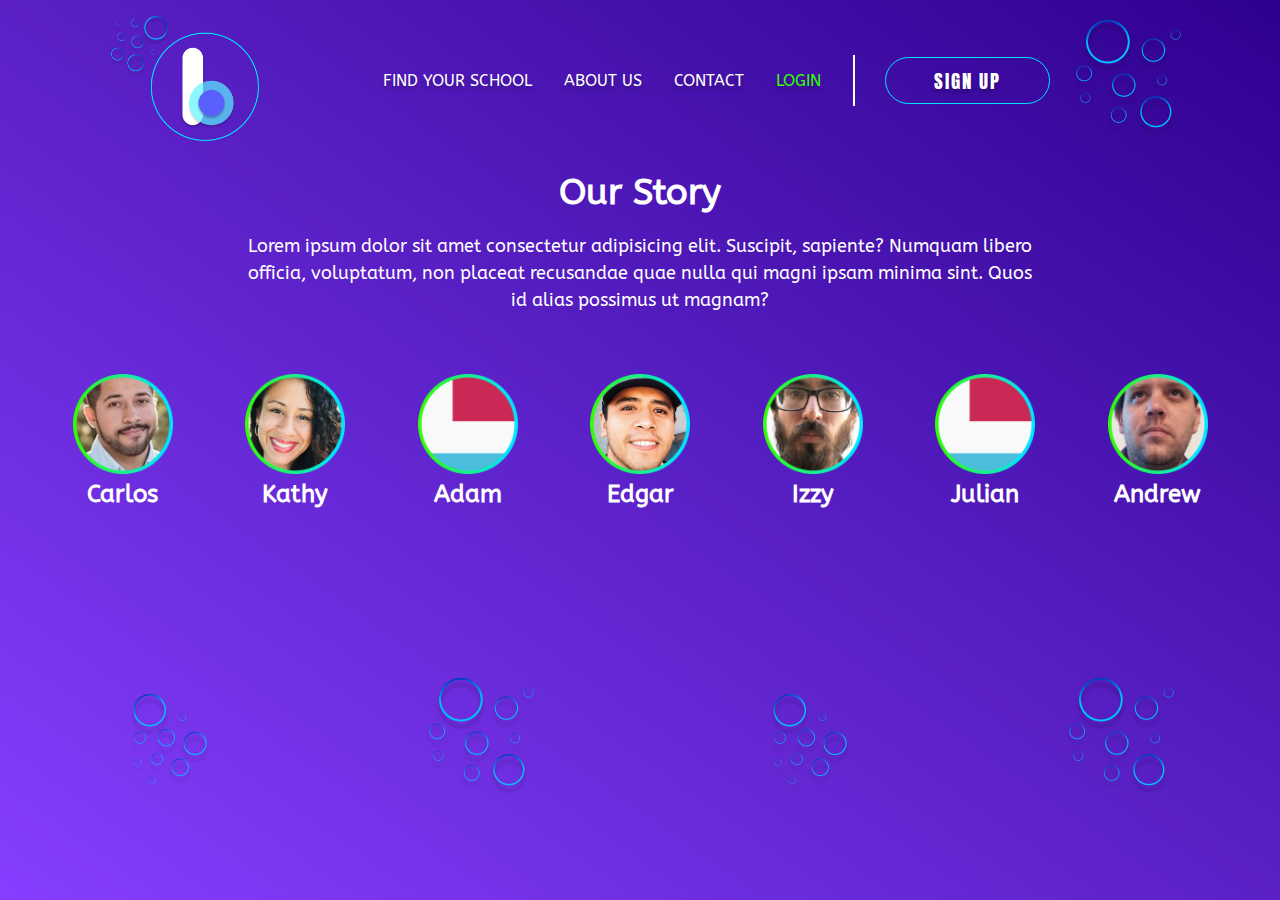
==== about.html @ 211ea419 "made about and contact into their own separate pages. added overflow hidden to body to get rid of sc" ====
<!DOCTYPE html>
<html lang="en">
  <head>
    <meta charset="UTF-8" />
    <meta name="viewport" content="width=device-width, initial-scale=1.0" />
    <meta http-equiv="X-UA-Compatible" content="ie=edge" />
    <link
      rel="stylesheet"
      href="https://use.fontawesome.com/releases/v5.8.1/css/all.css"
      integrity="sha384-50oBUHEmvpQ+1lW4y57PTFmhCaXp0ML5d60M1M7uH2+nqUivzIebhndOJK28anvf"
      crossorigin="anonymous"
    />
    <link
      href="https://fonts.googleapis.com/css?family=ABeeZee|Anton|Baloo+Da"
      rel="stylesheet"
    />
    <link href="css/index.css" rel="stylesheet" />
    <title>Bubl | About</title>
  </head>

  <body>
    <!-- main navigation -->
    <nav class="main_nav">
      <div class="brand_only">
        <a href="index.html" class="brand"
          ><img
            id="nav_brand"
            src="assets/PNG/INDIVIDUAL/brand.png"
            alt="bubl brand"
        /></a>
      </div>
      <!-- nav links -->
      <ul class="main_nav_ul">
        <li><a href="#">Find Your School</a></li>
        <li><a href="about.html">About Us</a></li>
        <li><a href="contact.html">Contact</a></li>
        <li><a id="login_link" href="#login">Login</a></li>
        <li><a class="a_sign_up_btn" href="#">Sign Up</a></li>
        <div class="top_right_bubbles">
          <img
            id="topRightBubbles"
            src="assets/PNG/INDIVIDUAL/top_right_bubbles.png"
            alt="bubbles"
          />
        </div>
      </ul>
    </nav>

    <!-- 
      aboutAll section contains everything, except nav and footer
    -->
    <section id="aboutAll">
      <div class="centered">
        <h1 class="innerH1s">Our Story</h1>
        <p class="mainPara">
          Lorem ipsum dolor sit amet consectetur adipisicing elit. Suscipit,
          sapiente? Numquam libero officia, voluptatum, non placeat recusandae
          quae nulla qui magni ipsam minima sint. Quos id alias possimus ut
          magnam?
        </p>
      </div>

      <div class="images">
        <div class="col col-1">
          <img
            class="profilePics"
            src="assets/PNG/TEAM/Group 36Carlos.png"
            alt=""
          />
          <h4>Carlos</h4>
        </div>
        <div class="col col-2">
          <img
            class="profilePics"
            src="assets/PNG/TEAM/Group 30kathy.png"
            alt=""
          />
          <h4>Kathy</h4>
        </div>
        <div class="col col-3">
          <img
            class="profilePics"
            src="assets/PNG/TEAM/Group 34adam.png"
            alt=""
          />
          <h4>Adam</h4>
        </div>
        <div class="col col-4">
          <img
            class="profilePics"
            src="assets/PNG/TEAM/Group 29edgar.png"
            alt=""
          />
          <h4>Edgar</h4>
        </div>
        <div class="col col-5">
          <img
            class="profilePics"
            src="assets/PNG/TEAM/Group 37Izzy.png"
            alt=""
          />
          <h4>Izzy</h4>
        </div>
        <div class="col col-6">
          <img
            class="profilePics"
            src="assets/PNG/TEAM/Group 35julian.png"
            alt=""
          />
          <h4>Julian</h4>
        </div>
        <div class="col col-7">
          <img
            class="profilePics"
            src="assets/PNG/TEAM/Group 33andrew.png"
            alt=""
          />
          <h4>Andrew</h4>
        </div>
      </div>
    </section>

    <!-- Bubbles Divs -->
    <div class="bubbleContainer">
      <div class="bubbleBoxes">
        <img
          class="indvBubls"
          src="assets/PNG/INDIVIDUAL/indv_smaller.png"
          alt=""
        />
      </div>
      <div class="bubbleBoxes">
        <img
          class="indvBubls"
          src="assets/PNG/INDIVIDUAL/top_right_bubbles.png"
          alt=""
        />
      </div>
      <div class="bubbleBoxes">
        <img
          class="indvBubls"
          src="assets/PNG/INDIVIDUAL/indv_smaller.png"
          alt=""
        />
      </div>
      <div class="bubbleBoxes">
        <img
          class="indvBubls"
          src="assets/PNG/INDIVIDUAL/top_right_bubbles.png"
          alt=""
        />
      </div>
    </div>
  </body>
</html>
---- css/index.css ----
* {
  box-sizing: border-box;
  margin: 0px;
  padding: 0px;
}
html,
body {
  color: #fff;
  background: linear-gradient(to left bottom, #2e008f, #4410aa, #5a20c6, #702fe2, #873eff);
  background-attachment: fixed;
  font-family: 'ABeeZee', sans-serif;
  scroll-behavior: smooth;
  overflow: hidden;
}
li {
  list-style: none;
}
#cta {
  display: flex;
  justify-content: space-around;
  align-items: center;
}
#cta .col {
  text-align: center;
}
#cta .message {
  padding-left: 100px;
}
#cta .baloo_da {
  font-family: 'Baloo Da', cursive;
  font-size: 2.25rem;
  display: block;
}
#cta #findImg {
  position: absolute;
  z-index: 1;
  left: 32%;
  top: 150px;
  transform: rotate(-35deg);
  animation: bobbleRight 6s infinite;
}
#cta #haveImg {
  position: absolute;
  z-index: 2;
  left: 7%;
  top: 220px;
  transform: rotate(-25deg);
  animation: bobbleLeft 6s infinite;
}
@keyframes bobbleLeft {
  0% {
    transform: translateY(-10px);
  }
  50% {
    transform: translateX(20px);
  }
  100% {
    transform: translateY(-10px);
  }
}
#cta #growImg {
  position: absolute;
  z-index: 3;
  left: 35%;
  top: 290px;
  transform: rotate(-5deg);
  animation: bobbleRight 8s infinite;
}
#cta #bublBrandImage {
  padding: 10px 0 30px 0;
  display: block;
  width: 100%;
}
#cta .ctaSignUpBtn {
  display: block;
  padding: 0.5rem 3rem;
  text-transform: uppercase;
  text-decoration: none;
  color: #fff;
  text-shadow: 0px 4px 4px rgba(0, 0, 0, 0.25);
  border: 1px solid #00e6ff;
  border-radius: 50px;
  font-family: 'Anton', sans-serif;
  letter-spacing: 2px;
  font-size: 1.2rem;
}
#cta .ctaSignUpBtn:hover {
  color: #fff;
  background: linear-gradient(270deg, #00e6ff 20%, #00a3ff 100%);
  box-shadow: 0px 4px 4px rgba(0, 0, 0, 0.25);
  border: none;
  margin: 1px;
  text-shadow: none;
}
#cta .loginBtn {
  text-shadow: 0px 4px 4px rgba(0, 0, 0, 0.25);
  border: 1px solid #33ff00;
}
#cta .loginBtn:hover {
  background: linear-gradient(270deg, #00e6ff 20%, #33ff00 100%);
}
#cta .kids {
  max-width: 475px;
  margin-right: 90px;
}
.navGuide {
  display: flex;
  justify-content: center;
  padding-top: 50px;
}
.navGuide .fas {
  color: #33ff00;
}
.navGuide .fas:hover {
  color: #00e6ff;
  transform: scale3d(1.3, 1.3, 1.3);
}
.bubbleContainer {
  display: flex;
  flex-wrap: wrap;
  justify-content: space-around;
  animation: bobbleOther 6s infinite;
}
@keyframes bobbleOther {
  0% {
    transform: translateX(20px);
  }
  50% {
    transform: translateY(20px);
  }
  100% {
    transform: translateX(20px);
  }
}
#aboutAll {
  height: 500px;
}
#aboutAll .centered {
  text-align: center;
  margin: 0 auto;
  width: 800px;
}
#aboutAll .centered .innerH1s {
  font-size: 36px;
  margin-bottom: 20px;
}
#aboutAll .centered .mainPara {
  font-size: 18px;
  line-height: 1.5;
}
#aboutAll .images {
  margin: 60px 0px 60px 0px;
  display: flex;
  justify-content: space-evenly;
}
#aboutAll .images .profilePics {
  width: 100px;
}
#aboutAll .images .col-1,
#aboutAll .images .col-2,
#aboutAll .images .col-3,
#aboutAll .images .col-4,
#aboutAll .images .col-5,
#aboutAll .images .col-6,
#aboutAll .images .col-7 {
  text-align: center;
  font-size: 24px;
}
#contactAll {
  height: 500px;
}
#contactAll .centered {
  text-align: center;
  margin: 0 auto;
  width: 800px;
  padding-top: 60px;
}
#contactAll .centered .innerH1s {
  font-size: 36px;
  margin-bottom: 20px;
}
#contactAll .centered .mainPara {
  font-size: 18px;
  line-height: 1.5;
}
.main_nav {
  margin-bottom: 10px;
  display: flex;
  justify-content: space-evenly;
  align-items: center;
}
.main_nav #nav_brand {
  width: 150px;
}
.main_nav #nav_brand:hover {
  transform: scale3d(1.3, 1.3, 1.3) rotate(-15deg);
}
.main_nav a {
  text-transform: uppercase;
  text-decoration: none;
  color: #fff;
  display: block;
  padding: 1em;
  text-shadow: 0px 4px 4px rgba(0, 0, 0, 0.25);
}
.main_nav a:hover {
  color: #33ff00;
  text-shadow: 0px 4px 4px rgba(0, 0, 0, 0.25);
}
.main_nav ul {
  display: -webkit-box;
  display: -moz-box;
  display: -ms-flexbox;
  display: -webkit-flex;
  display: flex;
  flex-flow: row wrap;
  align-items: center;
}
.main_nav ul .top_right_bubbles {
  padding-left: 20px;
}
.main_nav ul #topRightBubbles {
  animation: bobbleRight 6s infinite;
}
@keyframes bobbleRight {
  0% {
    transform: translateX(10px);
  }
  50% {
    transform: translateY(40px);
  }
  100% {
    transform: translateX(10px);
  }
}
.main_nav #login_link {
  color: #33ff00;
  padding-right: 2rem;
  margin-right: 30px;
  border-right: 2px solid #fff;
}
.main_nav #login_link:hover {
  color: #00e6ff;
}
.main_nav .a_sign_up_btn {
  display: block;
  padding: 0.5rem 3rem;
  text-transform: uppercase;
  text-decoration: none;
  color: #fff;
  text-shadow: 0px 4px 4px rgba(0, 0, 0, 0.25);
  border: 1px solid #00e6ff;
  border-radius: 50px;
  font-family: 'Anton', sans-serif;
  letter-spacing: 2px;
  font-size: 1.2rem;
}
.main_nav .a_sign_up_btn:hover {
  color: #fff;
  background: linear-gradient(270deg, #00e6ff 14.17%, #00a3ff 100%);
  box-shadow: 0px 4px 4px rgba(0, 0, 0, 0.25);
  text-shadow: none;
  border: none;
  margin: 1px;
}
#footer {
  padding: 2rem;
}
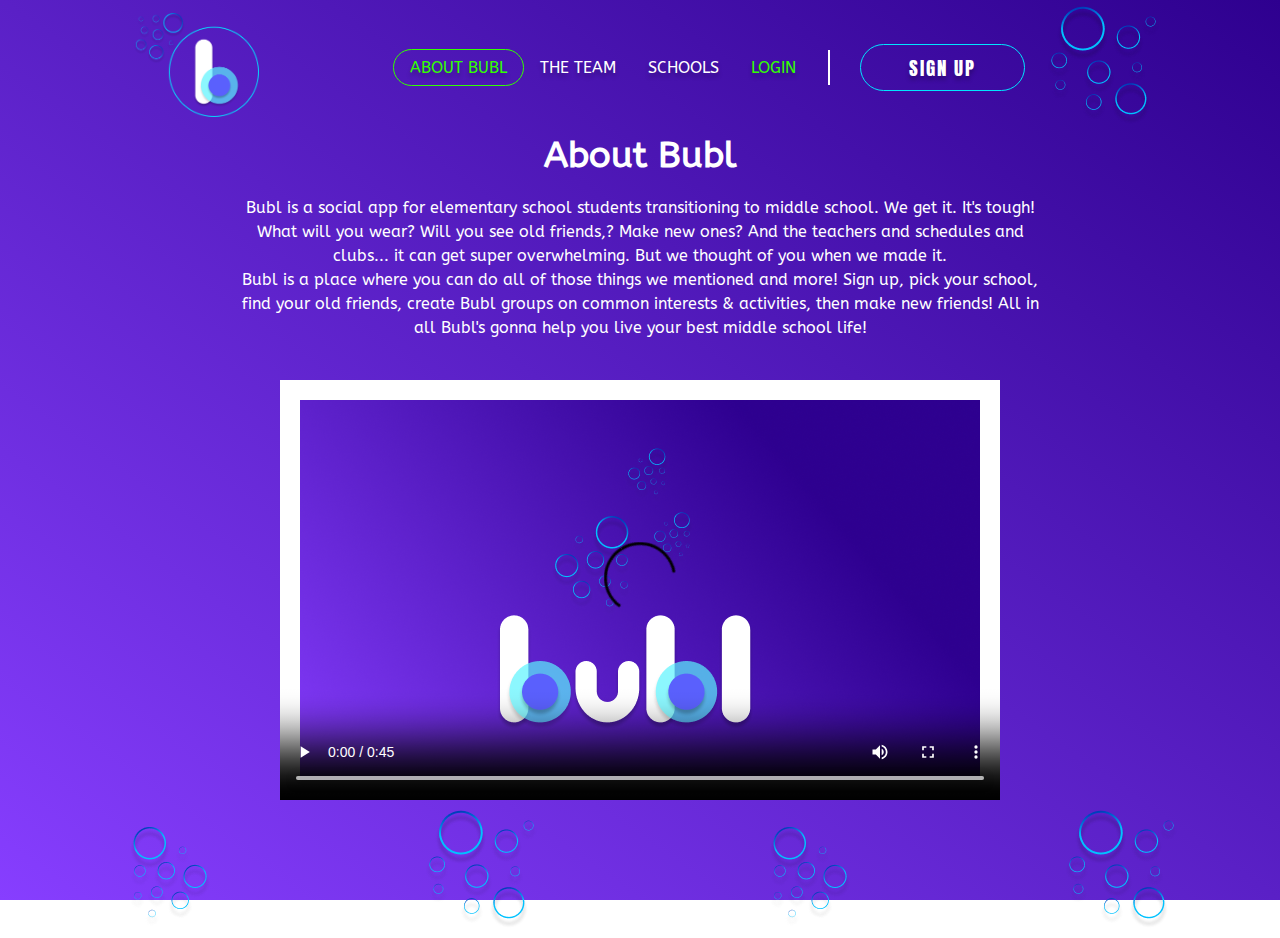
==== commit a9773185: "finished js for dropdown feature on contact-team page" ====
--- a/about.html
+++ b/about.html
@@ -15,10 +15,11 @@
       rel="stylesheet"
     />
     <link href="css/index.css" rel="stylesheet" />
+    <script src="./components/Dropdown/Dropdown.js" async></script>
     <title>Bubl | About</title>
   </head>
 
-  <body>
+  <body id="aboutBody">
     <!-- main navigation -->
     <nav class="main_nav">
       <div class="brand_only">
@@ -31,10 +32,10 @@
       </div>
       <!-- nav links -->
       <ul class="main_nav_ul">
-        <li><a href="#">Find Your School</a></li>
-        <li><a href="about.html">About Us</a></li>
-        <li><a href="contact.html">Contact</a></li>
-        <li><a id="login_link" href="#login">Login</a></li>
+        <li><a href="about.html" class="activeLink">About Bubl</a></li>
+        <li><a href="contact.html">The Team</a></li>
+        <li><a href="#">Schools</a></li>
+        <li><a id="login_link" href="index.html">Login</a></li>
         <li><a class="a_sign_up_btn" href="#">Sign Up</a></li>
         <div class="top_right_bubbles">
           <img
@@ -46,77 +47,33 @@
       </ul>
     </nav>
 
-    <!-- 
-      aboutAll section contains everything, except nav and footer
-    -->
+    <!-- about page -->
     <section id="aboutAll">
       <div class="centered">
-        <h1 class="innerH1s">Our Story</h1>
+        <h1 class="innerH1s">About Bubl</h1>
         <p class="mainPara">
-          Lorem ipsum dolor sit amet consectetur adipisicing elit. Suscipit,
-          sapiente? Numquam libero officia, voluptatum, non placeat recusandae
-          quae nulla qui magni ipsam minima sint. Quos id alias possimus ut
-          magnam?
+          Bubl is a social app for elementary school students transitioning to
+          middle school. We get it. It's tough! What will you wear? Will you see
+          old friends,? Make new ones? And the teachers and schedules and
+          clubs... it can get super overwhelming. But we thought of you when we
+          made it. <br />
+          Bubl is a place where you can do all of those things we mentioned and
+          more! Sign up, pick your school, find your old friends, create Bubl
+          groups on common interests & activities, then make new friends! All in
+          all Bubl's gonna help you live your best middle school life!
         </p>
-      </div>
-
-      <div class="images">
-        <div class="col col-1">
-          <img
-            class="profilePics"
-            src="assets/PNG/TEAM/Group 36Carlos.png"
-            alt=""
-          />
-          <h4>Carlos</h4>
-        </div>
-        <div class="col col-2">
-          <img
-            class="profilePics"
-            src="assets/PNG/TEAM/Group 30kathy.png"
-            alt=""
-          />
-          <h4>Kathy</h4>
-        </div>
-        <div class="col col-3">
-          <img
-            class="profilePics"
-            src="assets/PNG/TEAM/Group 34adam.png"
-            alt=""
-          />
-          <h4>Adam</h4>
-        </div>
-        <div class="col col-4">
-          <img
-            class="profilePics"
-            src="assets/PNG/TEAM/Group 29edgar.png"
-            alt=""
-          />
-          <h4>Edgar</h4>
-        </div>
-        <div class="col col-5">
-          <img
-            class="profilePics"
-            src="assets/PNG/TEAM/Group 37Izzy.png"
-            alt=""
-          />
-          <h4>Izzy</h4>
-        </div>
-        <div class="col col-6">
-          <img
-            class="profilePics"
-            src="assets/PNG/TEAM/Group 35julian.png"
-            alt=""
-          />
-          <h4>Julian</h4>
-        </div>
-        <div class="col col-7">
-          <img
-            class="profilePics"
-            src="assets/PNG/TEAM/Group 33andrew.png"
-            alt=""
-          />
-          <h4>Andrew</h4>
-        </div>
+        <video
+          class="siteVideos"
+          src="assets/VIDEOS/720p.mp4"
+          poster="assets/PNG/INDIVIDUAL/Group 39poster.png"
+          width="720"
+          height="420"
+          preload
+          controls
+          loop
+        >
+          <p>Get in the know. Bubl is HERE!</p>
+        </video>
       </div>
     </section>
 
--- a/css/index.css
+++ b/css/index.css
@@ -2,6 +2,7 @@
   box-sizing: border-box;
   margin: 0px;
   padding: 0px;
+  scroll-behavior: smooth;
 }
 html,
 body {
@@ -9,7 +10,9 @@
   background: linear-gradient(to left bottom, #2e008f, #4410aa, #5a20c6, #702fe2, #873eff);
   background-attachment: fixed;
   font-family: 'ABeeZee', sans-serif;
-  scroll-behavior: smooth;
+}
+html #indexBody,
+body #indexBody {
   overflow: hidden;
 }
 li {
@@ -132,9 +135,6 @@
     transform: translateX(20px);
   }
 }
-#aboutAll {
-  height: 500px;
-}
 #aboutAll .centered {
   text-align: center;
   margin: 0 auto;
@@ -145,52 +145,38 @@
   margin-bottom: 20px;
 }
 #aboutAll .centered .mainPara {
-  font-size: 18px;
+  font-size: 16px;
   line-height: 1.5;
 }
-#aboutAll .images {
-  margin: 60px 0px 60px 0px;
-  display: flex;
-  justify-content: space-evenly;
-}
-#aboutAll .images .profilePics {
-  width: 100px;
-}
-#aboutAll .images .col-1,
-#aboutAll .images .col-2,
-#aboutAll .images .col-3,
-#aboutAll .images .col-4,
-#aboutAll .images .col-5,
-#aboutAll .images .col-6,
-#aboutAll .images .col-7 {
-  text-align: center;
-  font-size: 24px;
-}
-#contactAll {
-  height: 500px;
+#aboutAll .centered .siteVideos {
+  margin-top: 40px;
+}
+#aboutAll .centered .siteVideos:focus {
+  outline: none;
+  outline-color: transparent !important;
+  outline-style: hidden;
+  outline-width: 0px;
 }
 #contactAll .centered {
   text-align: center;
   margin: 0 auto;
   width: 800px;
-  padding-top: 60px;
 }
 #contactAll .centered .innerH1s {
   font-size: 36px;
   margin-bottom: 20px;
 }
 #contactAll .centered .mainPara {
-  font-size: 18px;
-  line-height: 1.5;
+  font-size: 16px;
+  line-height: 1.75;
 }
 .main_nav {
-  margin-bottom: 10px;
   display: flex;
   justify-content: space-evenly;
   align-items: center;
 }
 .main_nav #nav_brand {
-  width: 150px;
+  width: 125px;
 }
 .main_nav #nav_brand:hover {
   transform: scale3d(1.3, 1.3, 1.3) rotate(-15deg);
@@ -200,7 +186,7 @@
   text-decoration: none;
   color: #fff;
   display: block;
-  padding: 1em;
+  padding: 0.5em 1em;
   text-shadow: 0px 4px 4px rgba(0, 0, 0, 0.25);
 }
 .main_nav a:hover {
@@ -233,6 +219,11 @@
     transform: translateX(10px);
   }
 }
+.main_nav .activeLink {
+  border: 1px solid #33ff00;
+  border-radius: 50px;
+  color: #33ff00;
+}
 .main_nav #login_link {
   color: #33ff00;
   padding-right: 2rem;
@@ -266,3 +257,110 @@
 #footer {
   padding: 2rem;
 }
+#aboutBody,
+#contactBody {
+  overflow-x: hidden;
+  /* used with / related to javascipt down below */
+}
+#aboutBody nav,
+#contactBody nav {
+  position: relative;
+  perspective: 800px;
+}
+#aboutBody .awesomeness > li > a,
+#contactBody .awesomeness > li > a {
+  color: yellow;
+  text-decoration: none;
+  font-size: 20px;
+  background: rgba(0, 0, 0, 0.2);
+  padding: 10px 20px;
+  display: inline-block;
+  margin: 20px;
+  border-radius: 5px;
+}
+#aboutBody nav ul,
+#contactBody nav ul {
+  list-style: none;
+  margin: 0;
+  padding: 0;
+  display: flex;
+  justify-content: center;
+}
+#aboutBody .awesomeness > li,
+#contactBody .awesomeness > li {
+  position: relative;
+  display: flex;
+  justify-content: center;
+  padding-left: 40px;
+}
+#aboutBody .awesomeness > li figure .profilePicture,
+#contactBody .awesomeness > li figure .profilePicture {
+  width: 130px;
+}
+#aboutBody .awesomeness > li .figCaption,
+#contactBody .awesomeness > li .figCaption {
+  text-align: center;
+  padding-top: 20px;
+  font-size: 18px;
+  color: #33ff00;
+}
+#aboutBody .dropdown,
+#contactBody .dropdown {
+  opacity: 0;
+  position: absolute;
+  overflow: hidden;
+  padding: 20px;
+  top: 100px;
+  border-radius: 2px;
+  transition: all 0.5s;
+  transform: translateY(100px);
+  will-change: opacity;
+  display: none;
+  z-index: 100;
+}
+#aboutBody .trigger-enter .dropdown,
+#contactBody .trigger-enter .dropdown {
+  display: block;
+}
+#aboutBody .trigger-enter-active .dropdown,
+#contactBody .trigger-enter-active .dropdown {
+  opacity: 1;
+}
+#aboutBody .dropdownBg,
+#contactBody .dropdownBg {
+  width: 100px;
+  height: 100px;
+  position: absolute;
+  background: #fff;
+  border-radius: 4px;
+  box-shadow: 0 50px 100px rgba(50, 50, 93, 0.1), 0 15px 35px rgba(50, 50, 93, 0.15), 0 5px 15px rgba(0, 0, 0, 0.1);
+  transition: all 0.3s, opacity 0.1s, transform 0.2s;
+  transform-origin: 50% 0;
+  display: flex;
+  justify-content: center;
+  opacity: 0;
+}
+#aboutBody .dropdownBg.open,
+#contactBody .dropdownBg.open {
+  opacity: 1;
+}
+#aboutBody .arrow,
+#contactBody .arrow {
+  position: absolute;
+  width: 20px;
+  height: 20px;
+  display: block;
+  background: white;
+  transform: translateY(-50%) rotate(45deg);
+}
+#aboutBody .bio,
+#contactBody .bio {
+  min-width: 200px;
+  display: flex;
+  flex-flow: wrap;
+  justify-content: center;
+  align-items: center;
+  line-height: 1.7;
+  color: #2e008f;
+  text-align: center;
+}
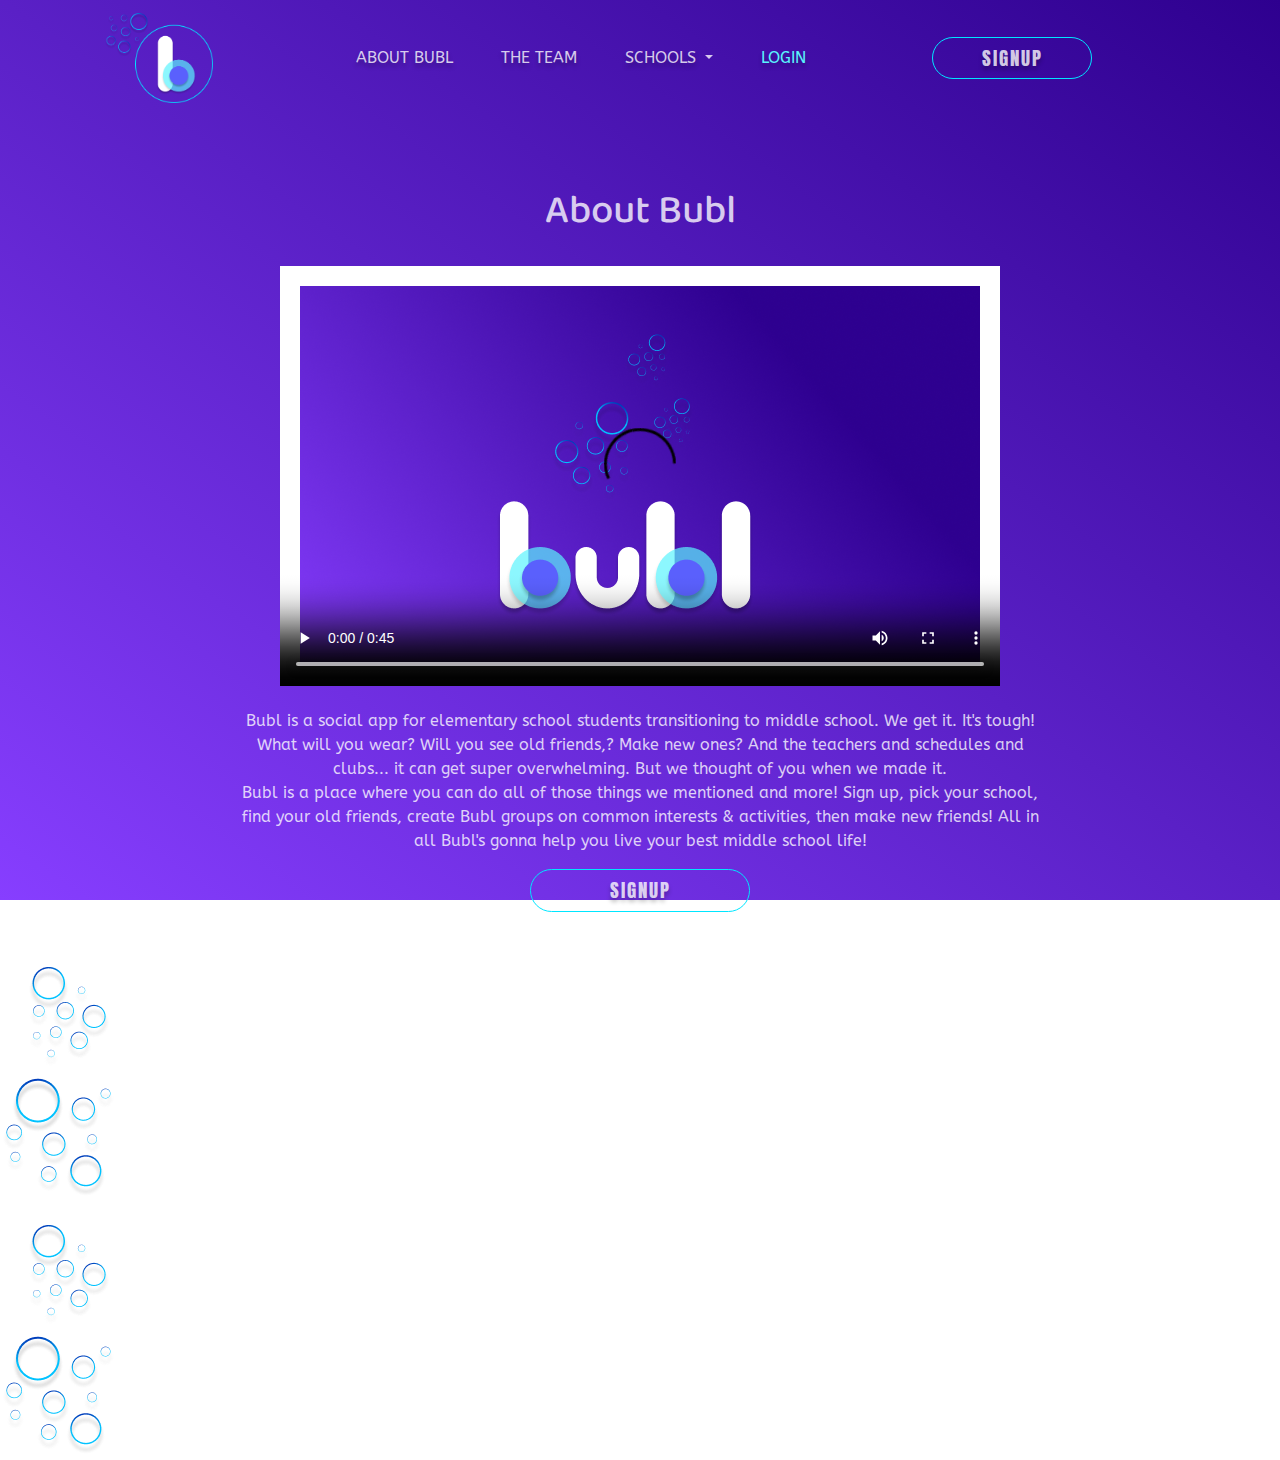
==== commit 2ec879e0: "more css for responsiveness" ====
--- a/about.html
+++ b/about.html
@@ -5,52 +5,100 @@
     <meta name="viewport" content="width=device-width, initial-scale=1.0" />
     <meta http-equiv="X-UA-Compatible" content="ie=edge" />
     <link
+      href="https://fonts.googleapis.com/css?family=ABeeZee|Anton|Baloo+Da"
+      rel="stylesheet"
+    />
+    <link
       rel="stylesheet"
       href="https://use.fontawesome.com/releases/v5.8.1/css/all.css"
       integrity="sha384-50oBUHEmvpQ+1lW4y57PTFmhCaXp0ML5d60M1M7uH2+nqUivzIebhndOJK28anvf"
       crossorigin="anonymous"
     />
     <link
-      href="https://fonts.googleapis.com/css?family=ABeeZee|Anton|Baloo+Da"
       rel="stylesheet"
+      href="https://stackpath.bootstrapcdn.com/bootstrap/4.3.1/css/bootstrap.min.css"
+      integrity="sha384-ggOyR0iXCbMQv3Xipma34MD+dH/1fQ784/j6cY/iJTQUOhcWr7x9JvoRxT2MZw1T"
+      crossorigin="anonymous"
     />
     <link href="css/index.css" rel="stylesheet" />
-    <script src="./components/Dropdown/Dropdown.js" async></script>
     <title>Bubl | About</title>
   </head>
 
   <body id="aboutBody">
-    <!-- main navigation -->
-    <nav class="main_nav">
-      <div class="brand_only">
-        <a href="index.html" class="brand"
+    <nav class="navbar navbar-expand-lg navbar-dark bg-transparent">
+      <div class="container">
+        <a class="navbar-brand" href="index.html"
           ><img
-            id="nav_brand"
             src="assets/PNG/INDIVIDUAL/brand.png"
-            alt="bubl brand"
+            height="90"
+            alt="brand image"
         /></a>
+        <button
+          class="navbar-toggler"
+          type="button"
+          data-toggle="collapse"
+          data-target="#navbarSupportedContent1"
+          aria-controls="navbarSupportedContent1"
+          aria-expanded="false"
+          aria-label="Toggle navigation"
+        >
+          <span class="navbar-toggler-icon"></span>
+        </button>
+
+        <div class="collapse navbar-collapse" id="navbarSupportedContent1">
+          <ul class="navbar-nav ml-auto">
+            <!-- <li class="nav-item active">
+                  <a class="nav-link" href="#"
+                    >Home <span class="sr-only">(current)</span></a
+                  >
+                </li> -->
+            <li class="nav-item">
+              <a class="nav-link" href="about.html">About Bubl</a>
+            </li>
+            <li class="nav-item">
+              <a class="nav-link" href="contact.html">The Team</a>
+            </li>
+            <li class="nav-item dropdown text-center">
+              <a
+                class="nav-link dropdown-toggle"
+                href="#"
+                id="navbarDropdown"
+                role="button"
+                data-toggle="dropdown"
+                aria-haspopup="true"
+                aria-expanded="false"
+              >
+                Schools
+              </a>
+              <div
+                class="dropdown-menu text-center"
+                aria-labelledby="navbarDropdown"
+              >
+                <a class="dropdown-item" href="#">School 1</a>
+                <a class="dropdown-item" href="#">School 2</a>
+                <a class="dropdown-item" href="#">School 3</a>
+              </div>
+            </li>
+            <li class="nav-item">
+              <a class="nav-link login-link" href="#">Login</a>
+            </li>
+          </ul>
+          <a class="btn" id="signup-Nav" href="#">Signup</a>
+        </div>
       </div>
-      <!-- nav links -->
-      <ul class="main_nav_ul">
-        <li><a href="about.html" class="activeLink">About Bubl</a></li>
-        <li><a href="contact.html">The Team</a></li>
-        <li><a href="#">Schools</a></li>
-        <li><a id="login_link" href="index.html">Login</a></li>
-        <li><a class="a_sign_up_btn" href="#">Sign Up</a></li>
-        <div class="top_right_bubbles">
-          <img
-            id="topRightBubbles"
-            src="assets/PNG/INDIVIDUAL/top_right_bubbles.png"
-            alt="bubbles"
-          />
-        </div>
-      </ul>
     </nav>
-
     <!-- about page -->
-    <section id="aboutAll">
+    <section id="section-about" class="grid">
       <div class="centered">
         <h1 class="innerH1s">About Bubl</h1>
+        <video
+          class="siteVideos"
+          src="assets/VIDEOS/720p.mp4"
+          poster="assets/PNG/INDIVIDUAL/Group 39poster.png"
+          preload
+          controls
+          loop
+        ></video>
         <p class="mainPara">
           Bubl is a social app for elementary school students transitioning to
           middle school. We get it. It's tough! What will you wear? Will you see
@@ -62,18 +110,7 @@
           groups on common interests & activities, then make new friends! All in
           all Bubl's gonna help you live your best middle school life!
         </p>
-        <video
-          class="siteVideos"
-          src="assets/VIDEOS/720p.mp4"
-          poster="assets/PNG/INDIVIDUAL/Group 39poster.png"
-          width="720"
-          height="420"
-          preload
-          controls
-          loop
-        >
-          <p>Get in the know. Bubl is HERE!</p>
-        </video>
+        <a class="btn" id="signup-Nav" href="#">Signup</a>
       </div>
     </section>
 
@@ -108,5 +145,21 @@
         />
       </div>
     </div>
+
+    <script
+      src="https://code.jquery.com/jquery-3.3.1.slim.min.js"
+      integrity="sha384-q8i/X+965DzO0rT7abK41JStQIAqVgRVzpbzo5smXKp4YfRvH+8abtTE1Pi6jizo"
+      crossorigin="anonymous"
+    ></script>
+    <script
+      src="https://cdnjs.cloudflare.com/ajax/libs/popper.js/1.14.7/umd/popper.min.js"
+      integrity="sha384-UO2eT0CpHqdSJQ6hJty5KVphtPhzWj9WO1clHTMGa3JDZwrnQq4sF86dIHNDz0W1"
+      crossorigin="anonymous"
+    ></script>
+    <script
+      src="https://stackpath.bootstrapcdn.com/bootstrap/4.3.1/js/bootstrap.min.js"
+      integrity="sha384-JjSmVgyd0p3pXB1rRibZUAYoIIy6OrQ6VrjIEaFf/nJGzIxFDsf4x0xIM+B07jRM"
+      crossorigin="anonymous"
+    ></script>
   </body>
 </html>
--- a/css/index.css
+++ b/css/index.css
@@ -1,85 +1,107 @@
-* {
-  box-sizing: border-box;
-  margin: 0px;
-  padding: 0px;
-  scroll-behavior: smooth;
-}
-html,
+/* Media Queries */
+/* for main landing page - Styles only in effect when screen is above 600px */
+@media (min-width: 600px) {
+  #main .grid {
+    display: grid;
+    grid-template-columns: 1fr repeat(2, minmax(auto, 25em)) 1fr;
+    justify-items: center;
+    align-items: center;
+  }
+  #section-c .content-wrap {
+    grid-column: 2 / 4;
+  }
+  #main #section-d {
+    padding: 0;
+    background: transparent;
+  }
+  #main #section-d .box {
+    grid-column: span 2;
+    min-width: 220px;
+  }
+  #main #section-d .box .content-title {
+    font-family: 'Baloo Da', cursive;
+  }
+  #main #section-d .box img {
+    display: inline-block;
+    width: 75%;
+    height: auto;
+    margin: 0 auto;
+  }
+}
+/* 
+Media Query for BIG screen main landing page - Styles only in effect when 
+screen is above 600px 
+*/
+@media (min-width: 600px) {
+  #aboutBody {
+    margin: 0 auto;
+    /* Section C */
+  }
+  #aboutBody #section-about {
+    text-align: center;
+    background: transparent;
+    color: #ffffffc7;
+    padding: 2em;
+  }
+  #aboutBody #section-about .centered video {
+    margin-top: 30px;
+    width: 720px;
+    height: auto;
+  }
+  #aboutBody #section-about .centered .mainPara {
+    max-width: 800px;
+    margin: 0 auto;
+  }
+}
+@media (min-width: 600px) {
+  #theTeamBody {
+    margin: 0 auto;
+    /* Section C */
+  }
+  #theTeamBody #section-contact {
+    text-align: center;
+    background: transparent;
+    color: #ffffffc7;
+  }
+  #theTeamBody #section-contact .innerH1s {
+    padding: 20px;
+  }
+  #theTeamBody #section-contact .centered .mainPara {
+    max-width: 800px;
+    margin: 0 auto;
+  }
+}
 body {
-  color: #fff;
+  color: #ffffffc7;
   background: linear-gradient(to left bottom, #2e008f, #4410aa, #5a20c6, #702fe2, #873eff);
   background-attachment: fixed;
   font-family: 'ABeeZee', sans-serif;
-}
-html #indexBody,
-body #indexBody {
-  overflow: hidden;
-}
-li {
+  /* Main */
+}
+body h1,
+body h2,
+body h3,
+body h4,
+body h5,
+body h6 {
+  margin: 0;
+  padding: 1em 0 0 0;
+  font-family: 'Baloo Da', cursive;
+}
+body p {
+  margin: 0;
+  padding: 1em 0;
+}
+body li {
   list-style: none;
 }
-#cta {
-  display: flex;
-  justify-content: space-around;
-  align-items: center;
-}
-#cta .col {
-  text-align: center;
-}
-#cta .message {
-  padding-left: 100px;
-}
-#cta .baloo_da {
-  font-family: 'Baloo Da', cursive;
-  font-size: 2.25rem;
-  display: block;
-}
-#cta #findImg {
-  position: absolute;
-  z-index: 1;
-  left: 32%;
-  top: 150px;
-  transform: rotate(-35deg);
-  animation: bobbleRight 6s infinite;
-}
-#cta #haveImg {
-  position: absolute;
-  z-index: 2;
-  left: 7%;
-  top: 220px;
-  transform: rotate(-25deg);
-  animation: bobbleLeft 6s infinite;
-}
-@keyframes bobbleLeft {
-  0% {
-    transform: translateY(-10px);
-  }
-  50% {
-    transform: translateX(20px);
-  }
-  100% {
-    transform: translateY(-10px);
-  }
-}
-#cta #growImg {
-  position: absolute;
-  z-index: 3;
-  left: 35%;
-  top: 290px;
-  transform: rotate(-5deg);
-  animation: bobbleRight 8s infinite;
-}
-#cta #bublBrandImage {
-  padding: 10px 0 30px 0;
-  display: block;
-  width: 100%;
-}
-#cta .ctaSignUpBtn {
-  display: block;
-  padding: 0.5rem 3rem;
+body a.btn {
+  display: block;
+  max-width: 220px;
+  margin: 10px auto;
   text-transform: uppercase;
   text-decoration: none;
-  color: #fff;
+  color: #ffffffc7;
   text-shadow: 0px 4px 4px rgba(0, 0, 0, 0.25);
   border: 1px solid #00e6ff;
   border-radius: 50px;
@@ -87,188 +109,87 @@
   letter-spacing: 2px;
   font-size: 1.2rem;
 }
-#cta .ctaSignUpBtn:hover {
-  color: #fff;
+body a.btn:hover {
+  color: #ffffffc7;
   background: linear-gradient(270deg, #00e6ff 20%, #00a3ff 100%);
   box-shadow: 0px 4px 4px rgba(0, 0, 0, 0.25);
   border: none;
-  margin: 1px;
+  margin: 11px auto;
   text-shadow: none;
 }
-#cta .loginBtn {
-  text-shadow: 0px 4px 4px rgba(0, 0, 0, 0.25);
-  border: 1px solid #33ff00;
-}
-#cta .loginBtn:hover {
-  background: linear-gradient(270deg, #00e6ff 20%, #33ff00 100%);
-}
-#cta .kids {
-  max-width: 475px;
-  margin-right: 90px;
-}
-.navGuide {
-  display: flex;
-  justify-content: center;
-  padding-top: 50px;
-}
-.navGuide .fas {
-  color: #33ff00;
-}
-.navGuide .fas:hover {
-  color: #00e6ff;
-  transform: scale3d(1.3, 1.3, 1.3);
-}
-.bubbleContainer {
-  display: flex;
-  flex-wrap: wrap;
-  justify-content: space-around;
-  animation: bobbleOther 6s infinite;
-}
-@keyframes bobbleOther {
-  0% {
-    transform: translateX(20px);
-  }
-  50% {
-    transform: translateY(20px);
-  }
-  100% {
-    transform: translateX(20px);
-  }
-}
-#aboutAll .centered {
-  text-align: center;
-  margin: 0 auto;
-  width: 800px;
-}
-#aboutAll .centered .innerH1s {
-  font-size: 36px;
-  margin-bottom: 20px;
-}
-#aboutAll .centered .mainPara {
-  font-size: 16px;
-  line-height: 1.5;
-}
-#aboutAll .centered .siteVideos {
-  margin-top: 40px;
-}
-#aboutAll .centered .siteVideos:focus {
-  outline: none;
-  outline-color: transparent !important;
-  outline-style: hidden;
-  outline-width: 0px;
-}
-#contactAll .centered {
-  text-align: center;
-  margin: 0 auto;
-  width: 800px;
-}
-#contactAll .centered .innerH1s {
-  font-size: 36px;
-  margin-bottom: 20px;
-}
-#contactAll .centered .mainPara {
-  font-size: 16px;
-  line-height: 1.75;
-}
-.main_nav {
-  display: flex;
-  justify-content: space-evenly;
-  align-items: center;
-}
-.main_nav #nav_brand {
-  width: 125px;
-}
-.main_nav #nav_brand:hover {
-  transform: scale3d(1.3, 1.3, 1.3) rotate(-15deg);
-}
-.main_nav a {
+body #main {
+  /* Section C */
+  /* Section D */
+}
+body #main #section-c {
+  background: transparent;
+  color: #ffffffc7;
+  padding: 2em;
+}
+body #main #section-d {
+  margin-top: 20px;
+  padding: 0px 0px 0px 0px;
+  background: transparent;
+  color: #ffffffc7;
+}
+body #main #section-d .box img {
+  display: inline-block;
+  width: 80%;
+  height: auto;
+}
+/* OLD OLD OLD OLD OLD OLD OLD OLD OLD OLD */
+/* ------------------------------------------------------------ */
+nav a {
   text-transform: uppercase;
   text-decoration: none;
-  color: #fff;
-  display: block;
-  padding: 0.5em 1em;
+  color: #ffffffc7 !important;
+  display: block;
+  margin: 0 1em;
   text-shadow: 0px 4px 4px rgba(0, 0, 0, 0.25);
 }
-.main_nav a:hover {
-  color: #33ff00;
-  text-shadow: 0px 4px 4px rgba(0, 0, 0, 0.25);
-}
-.main_nav ul {
-  display: -webkit-box;
-  display: -moz-box;
-  display: -ms-flexbox;
-  display: -webkit-flex;
-  display: flex;
-  flex-flow: row wrap;
-  align-items: center;
-}
-.main_nav ul .top_right_bubbles {
-  padding-left: 20px;
-}
-.main_nav ul #topRightBubbles {
-  animation: bobbleRight 6s infinite;
-}
-@keyframes bobbleRight {
-  0% {
-    transform: translateX(10px);
-  }
-  50% {
-    transform: translateY(40px);
-  }
-  100% {
-    transform: translateX(10px);
-  }
-}
-.main_nav .activeLink {
-  border: 1px solid #33ff00;
-  border-radius: 50px;
-  color: #33ff00;
-}
-.main_nav #login_link {
-  color: #33ff00;
-  padding-right: 2rem;
-  margin-right: 30px;
-  border-right: 2px solid #fff;
-}
-.main_nav #login_link:hover {
-  color: #00e6ff;
-}
-.main_nav .a_sign_up_btn {
-  display: block;
-  padding: 0.5rem 3rem;
-  text-transform: uppercase;
-  text-decoration: none;
-  color: #fff;
-  text-shadow: 0px 4px 4px rgba(0, 0, 0, 0.25);
-  border: 1px solid #00e6ff;
-  border-radius: 50px;
-  font-family: 'Anton', sans-serif;
-  letter-spacing: 2px;
-  font-size: 1.2rem;
-}
-.main_nav .a_sign_up_btn:hover {
-  color: #fff;
-  background: linear-gradient(270deg, #00e6ff 14.17%, #00a3ff 100%);
-  box-shadow: 0px 4px 4px rgba(0, 0, 0, 0.25);
-  text-shadow: none;
-  border: none;
-  margin: 1px;
-}
-#footer {
-  padding: 2rem;
-}
-#aboutBody,
-#contactBody {
-  overflow-x: hidden;
-  /* used with / related to javascipt down below */
-}
-#aboutBody nav,
-#contactBody nav {
-  position: relative;
-  perspective: 800px;
-}
-#aboutBody .awesomeness > li > a,
-#contactBody .awesomeness > li > a {
+li.nav-item.dropdown.text-center.show > div > a {
+  padding: 0;
+  margin: 0;
+  color: #2e008f !important;
+}
+.dropdown-menu {
+  background-color: #ffffffc7;
+}
+#signup-Nav {
+  display: block;
+  min-width: 160px;
+  margin: 0 auto;
+}
+li:nth-child(4) > a {
+  color: #5af3fd !important;
+}
+#aboutBody {
+  margin: 0 auto;
+  /* Section C */
+}
+#aboutBody #section-about {
+  margin-top: 0;
+  text-align: center;
+  background: transparent;
+  color: #ffffffc7;
+  padding: 2em;
+}
+#aboutBody #section-about video {
+  margin-top: 30px;
+  width: 100%;
+  height: auto;
+}
+#theTeamBody {
+  margin: 0 auto;
+  /* Section C */
+}
+#theTeamBody #section-contact {
+  text-align: center;
+  background: transparent;
+  color: #ffffffc7;
+  padding: 0 2em;
+}
+.awesomeness > li > a {
   color: yellow;
   text-decoration: none;
   font-size: 20px;
@@ -278,34 +199,29 @@
   margin: 20px;
   border-radius: 5px;
 }
-#aboutBody nav ul,
-#contactBody nav ul {
+nav ul {
   list-style: none;
   margin: 0;
   padding: 0;
   display: flex;
   justify-content: center;
 }
-#aboutBody .awesomeness > li,
-#contactBody .awesomeness > li {
+.awesomeness > li {
   position: relative;
   display: flex;
   justify-content: center;
   padding-left: 40px;
 }
-#aboutBody .awesomeness > li figure .profilePicture,
-#contactBody .awesomeness > li figure .profilePicture {
+.awesomeness > li figure .profilePicture {
   width: 130px;
 }
-#aboutBody .awesomeness > li .figCaption,
-#contactBody .awesomeness > li .figCaption {
+.awesomeness > li .figCaption {
   text-align: center;
   padding-top: 20px;
   font-size: 18px;
-  color: #33ff00;
-}
-#aboutBody .dropdown,
-#contactBody .dropdown {
+  color: linear-gradient(to left bottom, #2e008f, #4410aa, #5a20c6, #702fe2, #873eff);
+}
+.dropdowner {
   opacity: 0;
   position: absolute;
   overflow: hidden;
@@ -318,16 +234,14 @@
   display: none;
   z-index: 100;
 }
-#aboutBody .trigger-enter .dropdown,
-#contactBody .trigger-enter .dropdown {
-  display: block;
-}
-#aboutBody .trigger-enter-active .dropdown,
-#contactBody .trigger-enter-active .dropdown {
+/* used with / related to javascipt down below */
+.trigger-enter .dropdowner {
+  display: block;
+}
+.trigger-enter-active .dropdowner {
   opacity: 1;
 }
-#aboutBody .dropdownBg,
-#contactBody .dropdownBg {
+.dropdownerBg {
   width: 100px;
   height: 100px;
   position: absolute;
@@ -340,12 +254,10 @@
   justify-content: center;
   opacity: 0;
 }
-#aboutBody .dropdownBg.open,
-#contactBody .dropdownBg.open {
+.dropdownerBg.open {
   opacity: 1;
 }
-#aboutBody .arrow,
-#contactBody .arrow {
+.arrow {
   position: absolute;
   width: 20px;
   height: 20px;
@@ -353,8 +265,7 @@
   background: white;
   transform: translateY(-50%) rotate(45deg);
 }
-#aboutBody .bio,
-#contactBody .bio {
+.bio {
   min-width: 200px;
   display: flex;
   flex-flow: wrap;
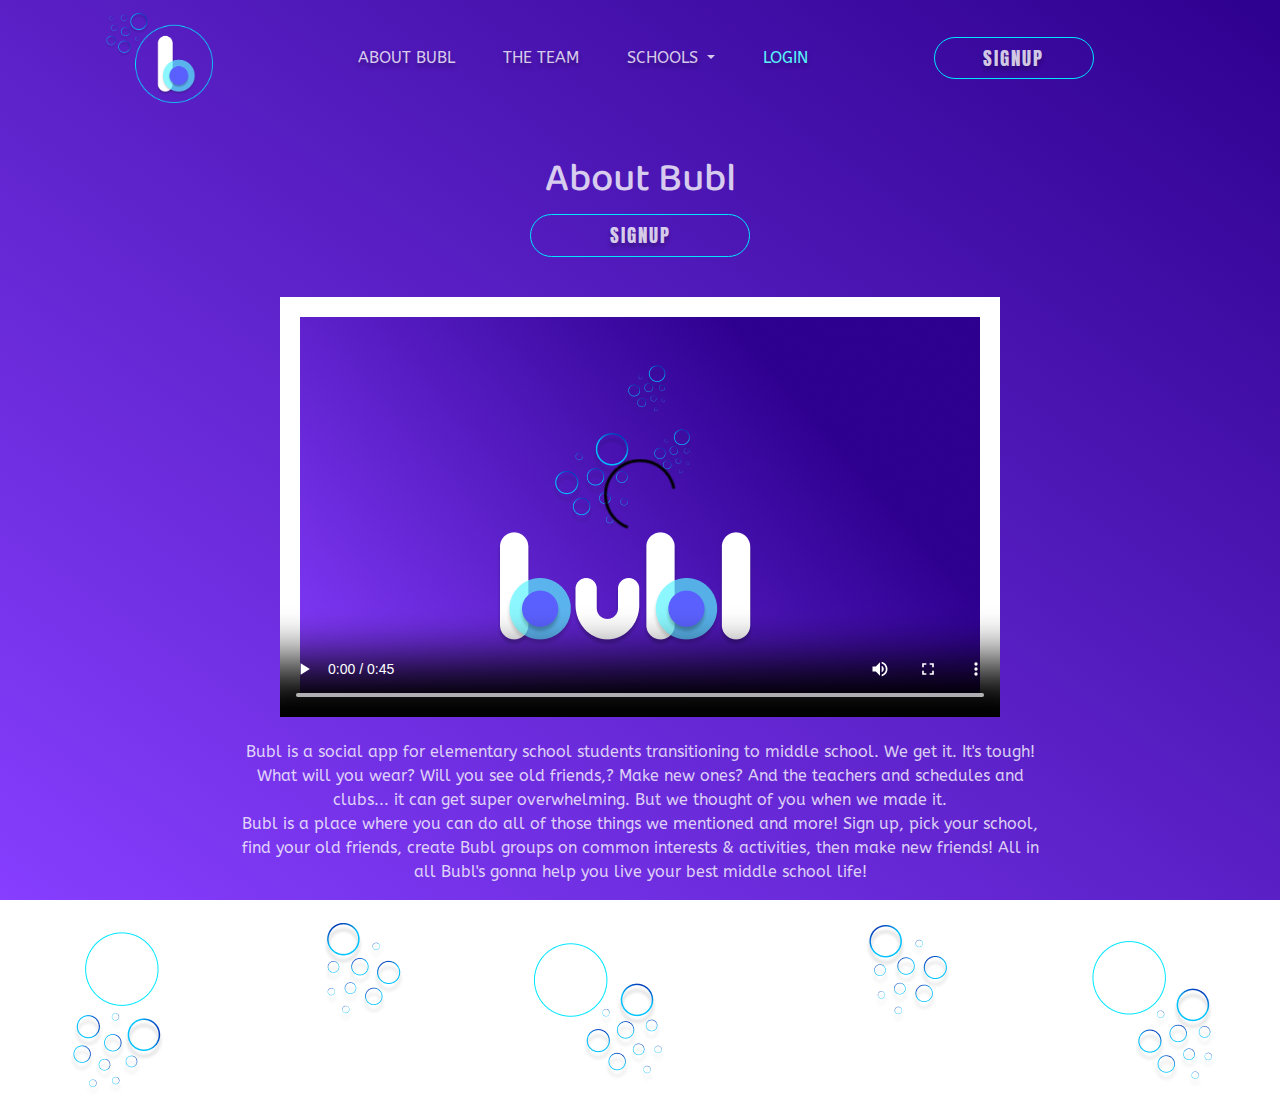
==== commit 0be59f2a: "more updates for responsiveness and css animations" ====
--- a/about.html
+++ b/about.html
@@ -37,21 +37,21 @@
           class="navbar-toggler"
           type="button"
           data-toggle="collapse"
-          data-target="#navbarSupportedContent1"
-          aria-controls="navbarSupportedContent1"
+          data-target="#navbarTogglerDemo02"
+          aria-controls="navbarTogglerDemo02"
           aria-expanded="false"
           aria-label="Toggle navigation"
         >
           <span class="navbar-toggler-icon"></span>
         </button>
 
-        <div class="collapse navbar-collapse" id="navbarSupportedContent1">
-          <ul class="navbar-nav ml-auto">
+        <div class="collapse navbar-collapse" id="navbarTogglerDemo02">
+          <ul class="navbar-nav ml-auto text-center">
             <!-- <li class="nav-item active">
-                  <a class="nav-link" href="#"
-                    >Home <span class="sr-only">(current)</span></a
-                  >
-                </li> -->
+              <a class="nav-link" href="#"
+                >Home <span class="sr-only">(current)</span></a
+              >
+            </li> -->
             <li class="nav-item">
               <a class="nav-link" href="about.html">About Bubl</a>
             </li>
@@ -62,7 +62,7 @@
               <a
                 class="nav-link dropdown-toggle"
                 href="#"
-                id="navbarDropdown"
+                id="navbarDropdown02"
                 role="button"
                 data-toggle="dropdown"
                 aria-haspopup="true"
@@ -72,25 +72,26 @@
               </a>
               <div
                 class="dropdown-menu text-center"
-                aria-labelledby="navbarDropdown"
+                aria-labelledby="navbarDropdown02"
               >
                 <a class="dropdown-item" href="#">School 1</a>
                 <a class="dropdown-item" href="#">School 2</a>
-                <a class="dropdown-item" href="#">School 3</a>
               </div>
             </li>
             <li class="nav-item">
               <a class="nav-link login-link" href="#">Login</a>
             </li>
           </ul>
-          <a class="btn" id="signup-Nav" href="#">Signup</a>
+          <a class="btn signup-Nav" href="#">Signup</a>
         </div>
       </div>
     </nav>
+
     <!-- about page -->
     <section id="section-about" class="grid">
       <div class="centered">
         <h1 class="innerH1s">About Bubl</h1>
+        <a class="btn" id="signup-Nav" href="#">Signup</a>
         <video
           class="siteVideos"
           src="assets/VIDEOS/720p.mp4"
@@ -110,11 +111,13 @@
           groups on common interests & activities, then make new friends! All in
           all Bubl's gonna help you live your best middle school life!
         </p>
-        <a class="btn" id="signup-Nav" href="#">Signup</a>
+        <div class="bubls">
+          <img src="assets/PNG/INDIVIDUAL/bubbles_bottom.png" alt="">
+        </div>
       </div>
     </section>
 
-    <!-- Bubbles Divs -->
+    <!-- Bubbles Divs
     <div class="bubbleContainer">
       <div class="bubbleBoxes">
         <img
@@ -144,7 +147,7 @@
           alt=""
         />
       </div>
-    </div>
+    </div> -->
 
     <script
       src="https://code.jquery.com/jquery-3.3.1.slim.min.js"
--- a/css/index.css
+++ b/css/index.css
@@ -1,9 +1,9 @@
 /* Media Queries */
 /* for main landing page - Styles only in effect when screen is above 600px */
-@media (min-width: 600px) {
+@media (min-width: 800px) {
   #main .grid {
     display: grid;
-    grid-template-columns: 1fr repeat(2, minmax(auto, 25em)) 1fr;
+    grid-template-columns: 3fr repeat(3, minmax(auto, 21em)) 1fr;
     justify-items: center;
     align-items: center;
   }
@@ -12,27 +12,69 @@
   }
   #main #section-d {
     padding: 0;
-    background: transparent;
-  }
-  #main #section-d .box {
+    min-width: 960px;
+    margin: 0 auto;
+  }
+  #main #section-d .box1 {
     grid-column: span 2;
-    min-width: 220px;
-  }
-  #main #section-d .box .content-title {
+    min-width: 520px;
+    min-height: 520px;
+    text-align: center;
+    position: relative;
+    left: 15%;
+    background: url('../assets/PNG/INDIVIDUAL/Group 45no_right_bubls.png') no-repeat;
+    background-position: top top;
+    background-size: contain;
+    padding: 60px 0 0 0;
+    animation: bobbleRight 6s infinite;
+  }
+  @keyframes bobbleRight {
+    0% {
+      transform: translateX(10px);
+    }
+    50% {
+      transform: translateY(40px);
+    }
+    100% {
+      transform: translateX(10px);
+    }
+  }
+  #main #section-d .box1 .content-title {
     font-family: 'Baloo Da', cursive;
   }
-  #main #section-d .box img {
-    display: inline-block;
-    width: 75%;
+  #main #section-d .box1 .title-one:hover,
+  #main #section-d .box1 .title-two:hover,
+  #main #section-d .box1 .title-three:hover {
+    color: #5af3fd;
+    text-shadow: 1px 1px 3px #5af3fd;
+  }
+  #main #section-d .box2 {
+    grid-column: span 2;
+    margin-top: 2em;
+    padding: 3em 0;
+    background: url('../assets/PNG/INDIVIDUAL/Group\ 44bubbles_around.png');
+    background-position: right center;
+    background-size: cover;
+    position: relative;
+    top: -20px;
+    left: -10%;
+    animation: bobbleRight 6s infinite;
+  }
+  #main #section-d .box2 img {
+    display: block;
+    max-width: 75%;
     height: auto;
-    margin: 0 auto;
+    padding: 4em;
+    margin: 50px auto;
+    position: relative;
+    left: 14%;
   }
 }
 /* 
 Media Query for BIG screen main landing page - Styles only in effect when 
 screen is above 600px 
 */
-@media (min-width: 600px) {
+@media (min-width: 800px) {
   #aboutBody {
     margin: 0 auto;
     /* Section C */
@@ -53,23 +95,56 @@
     margin: 0 auto;
   }
 }
-@media (min-width: 600px) {
+@media (min-width: 800px) {
   #theTeamBody {
     margin: 0 auto;
     /* Section C */
   }
   #theTeamBody #section-contact {
     text-align: center;
-    background: transparent;
     color: #ffffffc7;
   }
-  #theTeamBody #section-contact .innerH1s {
-    padding: 20px;
+  #theTeamBody #section-contact .centered .innerH1s {
+    padding-top: 40px;
   }
   #theTeamBody #section-contact .centered .mainPara {
     max-width: 800px;
     margin: 0 auto;
   }
+  #theTeamBody .awesomeness > li {
+    padding: 0px 10px !important;
+  }
+  #theTeamBody .holder {
+    margin-top: 40px;
+  }
+  #theTeamBody .holder .flex {
+    display: flex;
+    flex-flow: row wrap !important;
+  }
+}
+.navbar a {
+  text-transform: uppercase;
+  text-decoration: none;
+  color: #ffffffc7 !important;
+  display: block;
+  margin: 0 1em;
+  text-shadow: 0px 4px 4px rgba(0, 0, 0, 0.25);
+}
+li.nav-item.dropdown.text-center.show > div > a {
+  padding: 0;
+  margin: 0;
+  color: #2e008f !important;
+}
+.dropdown-menu {
+  background-color: #ffffffc7;
+}
+.signup-Nav {
+  display: block;
+  min-width: 160px;
+  margin: 0 auto;
+}
+li:nth-child(4) > a {
+  color: #5af3fd !important;
 }
 body {
   color: #ffffffc7;
@@ -127,52 +202,42 @@
   padding: 2em;
 }
 body #main #section-d {
-  margin-top: 20px;
-  padding: 0px 0px 0px 0px;
+  padding: 0;
+  color: #ffffffc7;
+}
+body #main #section-d .box1 {
+  grid-column: span 2;
+  text-align: center;
+  background: url('../assets/PNG/INDIVIDUAL/Group 45no_right_bubls.png') no-repeat;
+  background-position: top top;
+  background-size: contain;
+}
+body #main #section-d .box1 .content-title {
+  text-align: center;
+}
+body #main #section-d .box1 .title-one:hover,
+body #main #section-d .box1 .title-two:hover,
+body #main #section-d .box1 .title-three:hover {
+  color: #5af3fd;
+  text-shadow: 1px 1px 3px #5af3fd;
+}
+body #main #section-d .box2 img {
+  display: inline-block;
+  width: 100%;
+  height: auto;
+  margin: 0 auto;
+  padding: 2em;
+}
+/* OLD OLD OLD OLD OLD OLD OLD OLD OLD OLD */
+#aboutBody {
+  /* Section C */
+}
+#aboutBody #section-about {
+  margin: 0 auto;
+  text-align: center;
   background: transparent;
   color: #ffffffc7;
-}
-body #main #section-d .box img {
-  display: inline-block;
-  width: 80%;
-  height: auto;
-}
-/* OLD OLD OLD OLD OLD OLD OLD OLD OLD OLD */
-/* ------------------------------------------------------------ */
-nav a {
-  text-transform: uppercase;
-  text-decoration: none;
-  color: #ffffffc7 !important;
-  display: block;
-  margin: 0 1em;
-  text-shadow: 0px 4px 4px rgba(0, 0, 0, 0.25);
-}
-li.nav-item.dropdown.text-center.show > div > a {
-  padding: 0;
-  margin: 0;
-  color: #2e008f !important;
-}
-.dropdown-menu {
-  background-color: #ffffffc7;
-}
-#signup-Nav {
-  display: block;
-  min-width: 160px;
-  margin: 0 auto;
-}
-li:nth-child(4) > a {
-  color: #5af3fd !important;
-}
-#aboutBody {
-  margin: 0 auto;
-  /* Section C */
-}
-#aboutBody #section-about {
-  margin-top: 0;
-  text-align: center;
-  background: transparent;
-  color: #ffffffc7;
-  padding: 2em;
+  padding: 0 2em ;
 }
 #aboutBody #section-about video {
   margin-top: 30px;
@@ -180,16 +245,24 @@
   height: auto;
 }
 #theTeamBody {
+  height: 100%;
+  /* Section C */
+  /* used with / related to javascipt down below */
+}
+#theTeamBody #section-contact {
   margin: 0 auto;
-  /* Section C */
-}
-#theTeamBody #section-contact {
   text-align: center;
   background: transparent;
   color: #ffffffc7;
   padding: 0 2em;
 }
-.awesomeness > li > a {
+#theTeamBody #section-contact .centered .innerH1s {
+  padding-top: 20px;
+}
+#theTeamBody #section-contact .centered .mainPara {
+  padding-bottom: 50px;
+}
+#theTeamBody .awesomeness > li > a {
   color: yellow;
   text-decoration: none;
   font-size: 20px;
@@ -199,29 +272,29 @@
   margin: 20px;
   border-radius: 5px;
 }
-nav ul {
+#theTeamBody nav ul {
   list-style: none;
   margin: 0;
   padding: 0;
   display: flex;
   justify-content: center;
 }
-.awesomeness > li {
+#theTeamBody .awesomeness > li {
   position: relative;
   display: flex;
   justify-content: center;
-  padding-left: 40px;
-}
-.awesomeness > li figure .profilePicture {
+  padding: 0px;
+}
+#theTeamBody .awesomeness > li figure .profilePicture {
   width: 130px;
 }
-.awesomeness > li .figCaption {
+#theTeamBody .awesomeness > li .figCaption {
   text-align: center;
   padding-top: 20px;
   font-size: 18px;
   color: linear-gradient(to left bottom, #2e008f, #4410aa, #5a20c6, #702fe2, #873eff);
 }
-.dropdowner {
+#theTeamBody .dropdowner {
   opacity: 0;
   position: absolute;
   overflow: hidden;
@@ -229,21 +302,20 @@
   top: 100px;
   border-radius: 2px;
   transition: all 0.5s;
-  transform: translateY(100px);
+  transform: translateY(120px);
   will-change: opacity;
   display: none;
   z-index: 100;
 }
-/* used with / related to javascipt down below */
-.trigger-enter .dropdowner {
-  display: block;
-}
-.trigger-enter-active .dropdowner {
+#theTeamBody .trigger-enter .dropdowner {
+  display: block;
+}
+#theTeamBody .trigger-enter-active .dropdowner {
   opacity: 1;
 }
-.dropdownerBg {
+#theTeamBody .dropdownerBg {
   width: 100px;
-  height: 100px;
+  height: auto;
   position: absolute;
   background: #fff;
   border-radius: 4px;
@@ -254,10 +326,10 @@
   justify-content: center;
   opacity: 0;
 }
-.dropdownerBg.open {
+#theTeamBody .dropdownerBg.open {
   opacity: 1;
 }
-.arrow {
+#theTeamBody .arrow {
   position: absolute;
   width: 20px;
   height: 20px;
@@ -265,7 +337,7 @@
   background: white;
   transform: translateY(-50%) rotate(45deg);
 }
-.bio {
+#theTeamBody .bio {
   min-width: 200px;
   display: flex;
   flex-flow: wrap;
@@ -275,3 +347,10 @@
   color: #2e008f;
   text-align: center;
 }
+#theTeamBody .holder .flex {
+  display: flex;
+  flex-flow: column wrap;
+}
+#theTeamBody .holder .flex .li-all figure {
+  margin-bottom: 260px;
+}
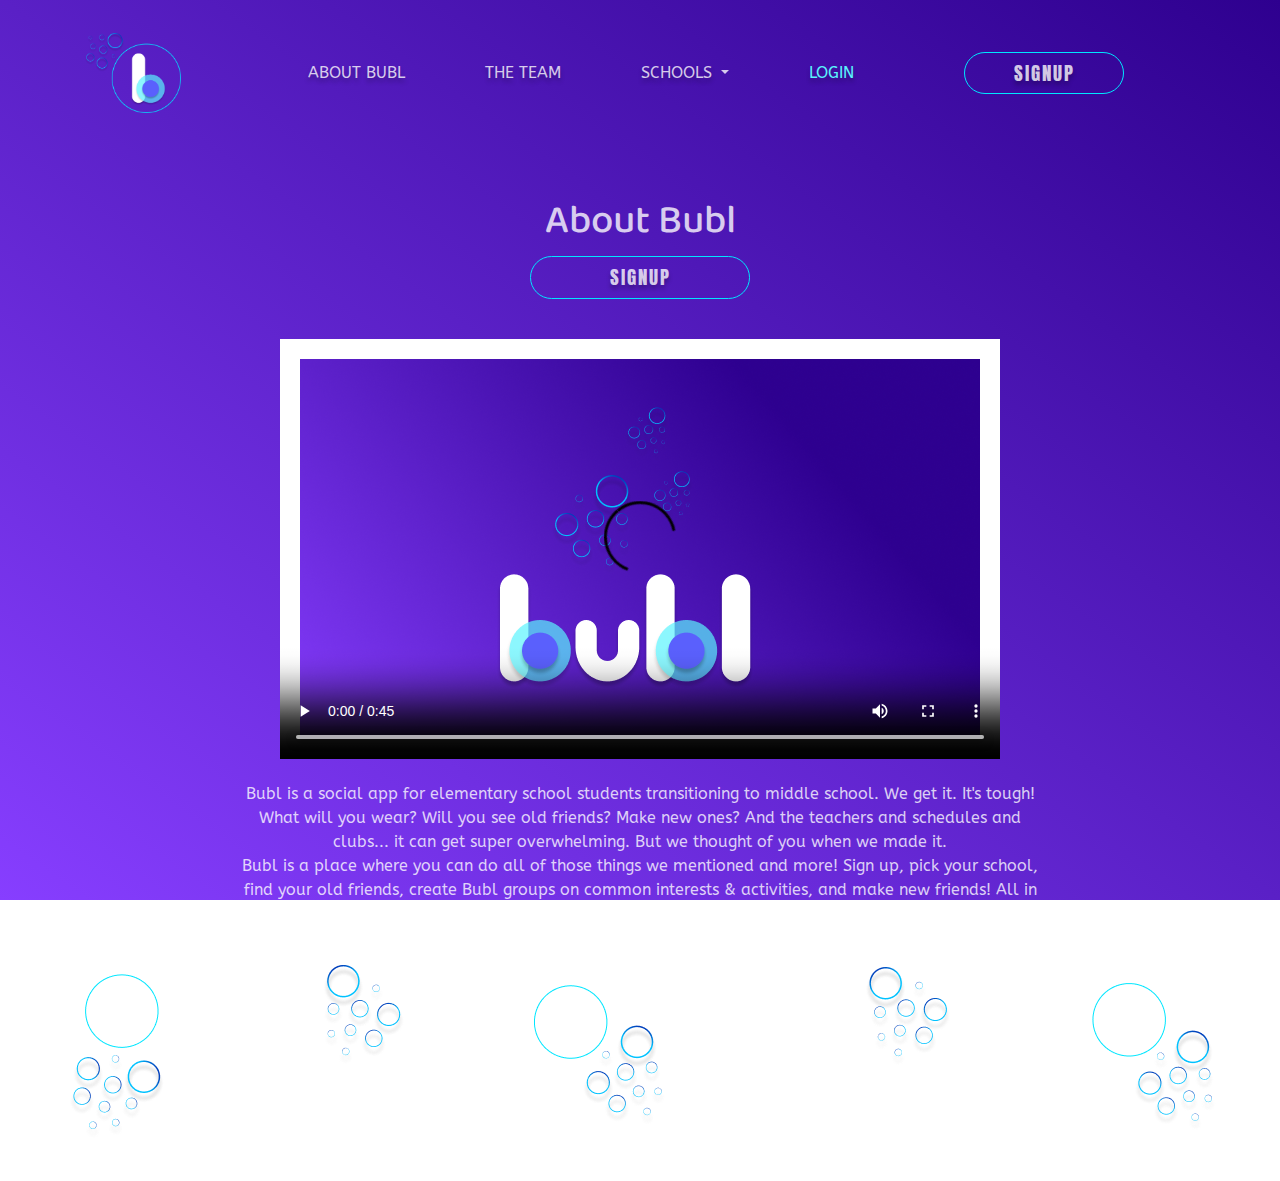
==== commit c42e06f8: "cleaned up" ====
--- a/about.html
+++ b/about.html
@@ -44,14 +44,8 @@
         >
           <span class="navbar-toggler-icon"></span>
         </button>
-
         <div class="collapse navbar-collapse" id="navbarTogglerDemo02">
           <ul class="navbar-nav ml-auto text-center">
-            <!-- <li class="nav-item active">
-              <a class="nav-link" href="#"
-                >Home <span class="sr-only">(current)</span></a
-              >
-            </li> -->
             <li class="nav-item">
               <a class="nav-link" href="about.html">About Bubl</a>
             </li>
@@ -103,52 +97,19 @@
         <p class="mainPara">
           Bubl is a social app for elementary school students transitioning to
           middle school. We get it. It's tough! What will you wear? Will you see
-          old friends,? Make new ones? And the teachers and schedules and
+          old friends? Make new ones? And the teachers and schedules and
           clubs... it can get super overwhelming. But we thought of you when we
           made it. <br />
           Bubl is a place where you can do all of those things we mentioned and
           more! Sign up, pick your school, find your old friends, create Bubl
-          groups on common interests & activities, then make new friends! All in
-          all Bubl's gonna help you live your best middle school life!
+          groups on common interests & activities, and make new friends! All in
+          all - Bubl's gonna help you live your best middle school life!
         </p>
         <div class="bubls">
-          <img src="assets/PNG/INDIVIDUAL/bubbles_bottom.png" alt="">
+          <img src="assets/PNG/INDIVIDUAL/bubbles_bottom.png" alt="" />
         </div>
       </div>
     </section>
-
-    <!-- Bubbles Divs
-    <div class="bubbleContainer">
-      <div class="bubbleBoxes">
-        <img
-          class="indvBubls"
-          src="assets/PNG/INDIVIDUAL/indv_smaller.png"
-          alt=""
-        />
-      </div>
-      <div class="bubbleBoxes">
-        <img
-          class="indvBubls"
-          src="assets/PNG/INDIVIDUAL/top_right_bubbles.png"
-          alt=""
-        />
-      </div>
-      <div class="bubbleBoxes">
-        <img
-          class="indvBubls"
-          src="assets/PNG/INDIVIDUAL/indv_smaller.png"
-          alt=""
-        />
-      </div>
-      <div class="bubbleBoxes">
-        <img
-          class="indvBubls"
-          src="assets/PNG/INDIVIDUAL/top_right_bubbles.png"
-          alt=""
-        />
-      </div>
-    </div> -->
-
     <script
       src="https://code.jquery.com/jquery-3.3.1.slim.min.js"
       integrity="sha384-q8i/X+965DzO0rT7abK41JStQIAqVgRVzpbzo5smXKp4YfRvH+8abtTE1Pi6jizo"
--- a/css/index.css
+++ b/css/index.css
@@ -1,249 +1,3 @@
-/* Media Queries */
-/* for main landing page - Styles only in effect when screen is above 600px */
-@media (min-width: 800px) {
-  #main .grid {
-    display: grid;
-    grid-template-columns: 3fr repeat(3, minmax(auto, 21em)) 1fr;
-    justify-items: center;
-    align-items: center;
-  }
-  #section-c .content-wrap {
-    grid-column: 2 / 4;
-  }
-  #main #section-d {
-    padding: 0;
-    min-width: 960px;
-    margin: 0 auto;
-  }
-  #main #section-d .box1 {
-    grid-column: span 2;
-    min-width: 520px;
-    min-height: 520px;
-    text-align: center;
-    position: relative;
-    left: 15%;
-    background: url('../assets/PNG/INDIVIDUAL/Group 45no_right_bubls.png') no-repeat;
-    background-position: top top;
-    background-size: contain;
-    padding: 60px 0 0 0;
-    animation: bobbleRight 6s infinite;
-  }
-  @keyframes bobbleRight {
-    0% {
-      transform: translateX(10px);
-    }
-    50% {
-      transform: translateY(40px);
-    }
-    100% {
-      transform: translateX(10px);
-    }
-  }
-  #main #section-d .box1 .content-title {
-    font-family: 'Baloo Da', cursive;
-  }
-  #main #section-d .box1 .title-one:hover,
-  #main #section-d .box1 .title-two:hover,
-  #main #section-d .box1 .title-three:hover {
-    color: #5af3fd;
-    text-shadow: 1px 1px 3px #5af3fd;
-  }
-  #main #section-d .box2 {
-    grid-column: span 2;
-    margin-top: 2em;
-    padding: 3em 0;
-    background: url('../assets/PNG/INDIVIDUAL/Group\ 44bubbles_around.png');
-    background-position: right center;
-    background-size: cover;
-    position: relative;
-    top: -20px;
-    left: -10%;
-    animation: bobbleRight 6s infinite;
-  }
-  #main #section-d .box2 img {
-    display: block;
-    max-width: 75%;
-    height: auto;
-    padding: 4em;
-    margin: 50px auto;
-    position: relative;
-    left: 14%;
-  }
-}
-/* 
-Media Query for BIG screen main landing page - Styles only in effect when 
-screen is above 600px 
-*/
-@media (min-width: 800px) {
-  #aboutBody {
-    margin: 0 auto;
-    /* Section C */
-  }
-  #aboutBody #section-about {
-    text-align: center;
-    background: transparent;
-    color: #ffffffc7;
-    padding: 2em;
-  }
-  #aboutBody #section-about .centered video {
-    margin-top: 30px;
-    width: 720px;
-    height: auto;
-  }
-  #aboutBody #section-about .centered .mainPara {
-    max-width: 800px;
-    margin: 0 auto;
-  }
-}
-@media (min-width: 800px) {
-  #theTeamBody {
-    margin: 0 auto;
-    /* Section C */
-  }
-  #theTeamBody #section-contact {
-    text-align: center;
-    color: #ffffffc7;
-  }
-  #theTeamBody #section-contact .centered .innerH1s {
-    padding-top: 40px;
-  }
-  #theTeamBody #section-contact .centered .mainPara {
-    max-width: 800px;
-    margin: 0 auto;
-  }
-  #theTeamBody .awesomeness > li {
-    padding: 0px 10px !important;
-  }
-  #theTeamBody .holder {
-    margin-top: 40px;
-  }
-  #theTeamBody .holder .flex {
-    display: flex;
-    flex-flow: row wrap !important;
-  }
-}
-.navbar a {
-  text-transform: uppercase;
-  text-decoration: none;
-  color: #ffffffc7 !important;
-  display: block;
-  margin: 0 1em;
-  text-shadow: 0px 4px 4px rgba(0, 0, 0, 0.25);
-}
-li.nav-item.dropdown.text-center.show > div > a {
-  padding: 0;
-  margin: 0;
-  color: #2e008f !important;
-}
-.dropdown-menu {
-  background-color: #ffffffc7;
-}
-.signup-Nav {
-  display: block;
-  min-width: 160px;
-  margin: 0 auto;
-}
-li:nth-child(4) > a {
-  color: #5af3fd !important;
-}
-body {
-  color: #ffffffc7;
-  background: linear-gradient(to left bottom, #2e008f, #4410aa, #5a20c6, #702fe2, #873eff);
-  background-attachment: fixed;
-  font-family: 'ABeeZee', sans-serif;
-  /* Main */
-}
-body h1,
-body h2,
-body h3,
-body h4,
-body h5,
-body h6 {
-  margin: 0;
-  padding: 1em 0 0 0;
-  font-family: 'Baloo Da', cursive;
-}
-body p {
-  margin: 0;
-  padding: 1em 0;
-}
-body li {
-  list-style: none;
-}
-body a.btn {
-  display: block;
-  max-width: 220px;
-  margin: 10px auto;
-  text-transform: uppercase;
-  text-decoration: none;
-  color: #ffffffc7;
-  text-shadow: 0px 4px 4px rgba(0, 0, 0, 0.25);
-  border: 1px solid #00e6ff;
-  border-radius: 50px;
-  font-family: 'Anton', sans-serif;
-  letter-spacing: 2px;
-  font-size: 1.2rem;
-}
-body a.btn:hover {
-  color: #ffffffc7;
-  background: linear-gradient(270deg, #00e6ff 20%, #00a3ff 100%);
-  box-shadow: 0px 4px 4px rgba(0, 0, 0, 0.25);
-  border: none;
-  margin: 11px auto;
-  text-shadow: none;
-}
-body #main {
-  /* Section C */
-  /* Section D */
-}
-body #main #section-c {
-  background: transparent;
-  color: #ffffffc7;
-  padding: 2em;
-}
-body #main #section-d {
-  padding: 0;
-  color: #ffffffc7;
-}
-body #main #section-d .box1 {
-  grid-column: span 2;
-  text-align: center;
-  background: url('../assets/PNG/INDIVIDUAL/Group 45no_right_bubls.png') no-repeat;
-  background-position: top top;
-  background-size: contain;
-}
-body #main #section-d .box1 .content-title {
-  text-align: center;
-}
-body #main #section-d .box1 .title-one:hover,
-body #main #section-d .box1 .title-two:hover,
-body #main #section-d .box1 .title-three:hover {
-  color: #5af3fd;
-  text-shadow: 1px 1px 3px #5af3fd;
-}
-body #main #section-d .box2 img {
-  display: inline-block;
-  width: 100%;
-  height: auto;
-  margin: 0 auto;
-  padding: 2em;
-}
-/* OLD OLD OLD OLD OLD OLD OLD OLD OLD OLD */
-#aboutBody {
-  /* Section C */
-}
-#aboutBody #section-about {
-  margin: 0 auto;
-  text-align: center;
-  background: transparent;
-  color: #ffffffc7;
-  padding: 0 2em ;
-}
-#aboutBody #section-about video {
-  margin-top: 30px;
-  width: 100%;
-  height: auto;
-}
 #theTeamBody {
   height: 100%;
   /* Section C */
@@ -354,3 +108,305 @@
 #theTeamBody .holder .flex .li-all figure {
   margin-bottom: 260px;
 }
+#aboutBody {
+  /* Section C */
+}
+#aboutBody #section-about {
+  margin: 0 auto;
+  text-align: center;
+  background: transparent;
+  color: #ffffffc7;
+  padding: 0 2em;
+}
+#aboutBody #section-about video {
+  margin-top: 30px;
+  width: 100%;
+  height: auto;
+}
+.navbar {
+  margin-top: 20px;
+}
+.navbar-dark .navbar-toggler,
+.navbar-toggler:focus {
+  color: transparent;
+  border-color: transparent;
+  outline: transparent;
+}
+.navbar-brand img {
+  width: auto;
+  height: 80px;
+}
+.navbar-brand:hover {
+  transform: scale3d(1.3, 1.3, 1.3) rotate(-15deg);
+}
+nav .nav-link {
+  text-transform: uppercase;
+  text-decoration: none;
+  color: #ffffffc7 !important;
+  display: block;
+  margin: 0 2em;
+  text-shadow: 0px 4px 4px rgba(0, 0, 0, 0.25);
+}
+nav .nav-link:hover {
+  color: #33ff00 !important;
+  text-shadow: 0px 4px 4px rgba(0, 0, 0, 0.25);
+}
+.dropdown.text-center.show > div > a {
+  padding: 0;
+  margin: 0;
+  color: #2e008f !important;
+}
+.dropdown-menu {
+  background-color: #ffffffc7;
+}
+.signup-Nav {
+  display: block;
+  min-width: 160px;
+  margin: 0 auto;
+  color: #ffffffc7;
+}
+li:nth-child(4) > a {
+  color: #5af3fd !important;
+}
+body {
+  color: #ffffffc7;
+  background: linear-gradient(to left bottom, #2e008f, #4410aa, #5a20c6, #702fe2, #873eff);
+  background-attachment: fixed;
+  font-family: 'ABeeZee', sans-serif;
+  overflow-x: hidden;
+}
+h1,
+h2,
+h3,
+h4,
+h5,
+h6 {
+  margin: 0;
+  padding: 1em 0 0 0;
+  font-family: 'Baloo Da', cursive;
+}
+p {
+  margin: 0;
+  padding: 1em 0;
+}
+li {
+  list-style: none;
+}
+a.btn {
+  display: block;
+  max-width: 220px;
+  margin: 10px auto;
+  text-transform: uppercase;
+  text-decoration: none;
+  color: #ffffffc7;
+  text-shadow: 0px 4px 4px rgba(0, 0, 0, 0.25);
+  border: 1px solid #00e6ff;
+  border-radius: 50px;
+  font-family: 'Anton', sans-serif;
+  letter-spacing: 2px;
+  font-size: 1.2rem;
+}
+a.btn:hover {
+  color: #ffffffc7;
+  background: linear-gradient(270deg, #00e6ff 20%, #00a3ff 100%);
+  box-shadow: 0px 4px 4px rgba(0, 0, 0, 0.25);
+  border: none;
+  margin: 11px auto;
+  text-shadow: none;
+}
+/* Main */
+#main {
+  /* Section C */
+  /* Section D */
+}
+#main #section-c {
+  background: transparent;
+  color: #ffffffc7;
+  padding: 2em;
+}
+#main #section-d {
+  padding: 0;
+  color: #ffffffc7;
+}
+#main #section-d .box1 {
+  grid-column: span 2;
+  text-align: center;
+  background: url('../assets/PNG/INDIVIDUAL/Group\ 46bubles_for_small.png') no-repeat;
+  background-position: top top;
+  background-size: contain;
+  padding: 50px;
+  animation: bobbleRight 7s infinite;
+}
+@keyframes bobbleRight {
+  0% {
+    transform: translateX(10px);
+  }
+  50% {
+    transform: translateY(30px);
+  }
+  100% {
+    transform: translateX(10px);
+  }
+}
+#main #section-d .box1 .content-title {
+  text-align: center;
+}
+#main #section-d .box1 .title-one:hover,
+#main #section-d .box1 .title-two:hover,
+#main #section-d .box1 .title-three:hover {
+  color: #5af3fd;
+  text-shadow: 1px 1px 3px #5af3fd;
+}
+#main #section-d .box1 img#big-brand {
+  padding-top: 10px;
+  padding-bottom: 20px;
+  width: 180px;
+  height: auto;
+}
+#main #section-d .box2 img {
+  display: inline-block;
+  width: 100%;
+  height: auto;
+  margin: 0 auto;
+  padding: 2em;
+}
+/* Media Queries */
+/* for main landing page - Styles only in effect when screen is above 800px */
+@media (min-width: 800px) {
+  .navbar-brand img {
+    width: auto;
+    height: 80px;
+  }
+  .navbar-brand img:hover {
+    transform: scale3d(1.2, 1.2, 1.2) rotate(-10deg);
+  }
+  #main .grid {
+    display: grid;
+    grid-template-columns: 3fr repeat(3, minmax(auto, 21em)) 1fr;
+    justify-items: center;
+    align-items: center;
+  }
+  #section-c .content-wrap {
+    grid-column: 2 / 4;
+  }
+  #main #section-d {
+    padding: 0;
+    min-width: 960px;
+    margin: 0 auto;
+  }
+  #main #section-d .box1 {
+    width: 440px;
+    height: 440px;
+    text-align: center;
+    position: relative;
+    top: -20px;
+    left: 15%;
+    background: url('../assets/PNG/INDIVIDUAL/Group\ 45no_right_bubls.png') no-repeat;
+    background-position: top left;
+    background-size: contain;
+    animation: bobbleRight 7s infinite;
+  }
+  @keyframes bobbleRight {
+    0% {
+      transform: translateX(10px);
+    }
+    50% {
+      transform: translateY(30px);
+    }
+    100% {
+      transform: translateX(10px);
+    }
+  }
+  #main #section-d .box1 .content-title {
+    font-family: 'Baloo Da', cursive;
+  }
+  #main #section-d .box1 .title-one:hover,
+  #main #section-d .box1 .title-two:hover,
+  #main #section-d .box1 .title-three:hover {
+    color: #5af3fd;
+    text-shadow: 1px 1px 3px #5af3fd;
+  }
+  #main #section-d .box1 img#big-brand {
+    padding-top: 20px;
+    margin-bottom: 0px;
+    width: 200px;
+    height: auto;
+  }
+  #main #section-d .box2 {
+    grid-column: span 2;
+    margin-top: 2em;
+    padding: 3em 0;
+    background: url('../assets/PNG/INDIVIDUAL/47bubbles_around.png');
+    background-position: right center;
+    background-size: cover;
+    position: relative;
+    top: -20px;
+    left: -10%;
+    animation: bobbleRight 6s infinite;
+  }
+  #main #section-d .box2 img {
+    display: inline-block;
+    max-width: 75%;
+    height: auto;
+    padding: 4em;
+    margin: 50px auto;
+    position: relative;
+    left: 14%;
+  }
+}
+/* 
+Media Query for BIG screen main landing page - Styles only in effect when 
+screen is above 800px 
+*/
+@media (min-width: 800px) {
+  #aboutBody {
+    margin: 0 auto;
+    /* Section C */
+  }
+  #aboutBody #section-about {
+    text-align: center;
+    background: transparent;
+    color: #ffffffc7;
+    padding: 2em;
+  }
+  #aboutBody #section-about .centered video {
+    margin-top: 30px;
+    width: 720px;
+    height: auto;
+  }
+  #aboutBody #section-about .centered .mainPara {
+    max-width: 800px;
+    margin: 0 auto;
+  }
+}
+/* 
+Media Query for BIG screen main landing page - Styles only in effect when 
+screen is above 800px 
+*/
+@media (min-width: 800px) {
+  #theTeamBody {
+    margin: 0 auto;
+    /* Section C */
+  }
+  #theTeamBody #section-contact {
+    text-align: center;
+    color: #ffffffc7;
+  }
+  #theTeamBody #section-contact .centered .innerH1s {
+    padding-top: 40px;
+  }
+  #theTeamBody #section-contact .centered .mainPara {
+    max-width: 800px;
+    margin: 0 auto;
+  }
+  #theTeamBody .awesomeness > li {
+    padding: 0px 10px !important;
+  }
+  #theTeamBody .holder {
+    margin-top: 40px;
+  }
+  #theTeamBody .holder .flex {
+    display: flex;
+    flex-flow: row wrap !important;
+  }
+}
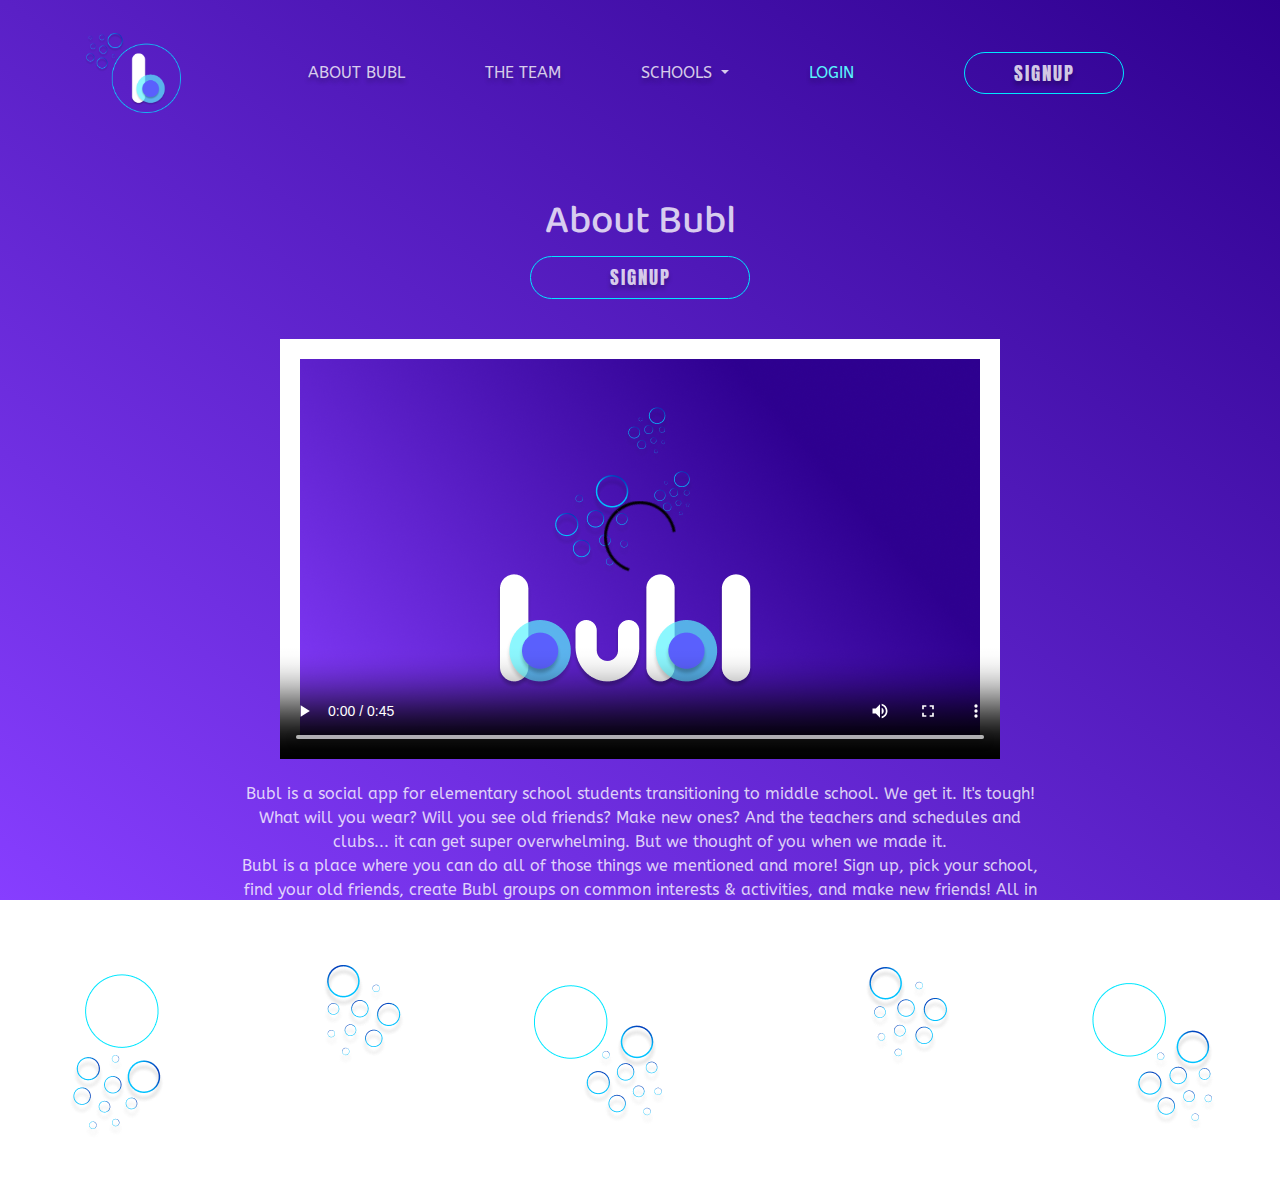
==== commit 0e449d74: "links to localhost react app" ====
--- a/about.html
+++ b/about.html
@@ -73,10 +73,10 @@
               </div>
             </li>
             <li class="nav-item">
-              <a class="nav-link login-link" href="#">Login</a>
+              <a class="nav-link login-link" href="http://localhost:3000/login">Login</a>
             </li>
           </ul>
-          <a class="btn signup-Nav" href="#">Signup</a>
+          <a class="btn signup-Nav" href="http://localhost:3000/register">Signup</a>
         </div>
       </div>
     </nav>
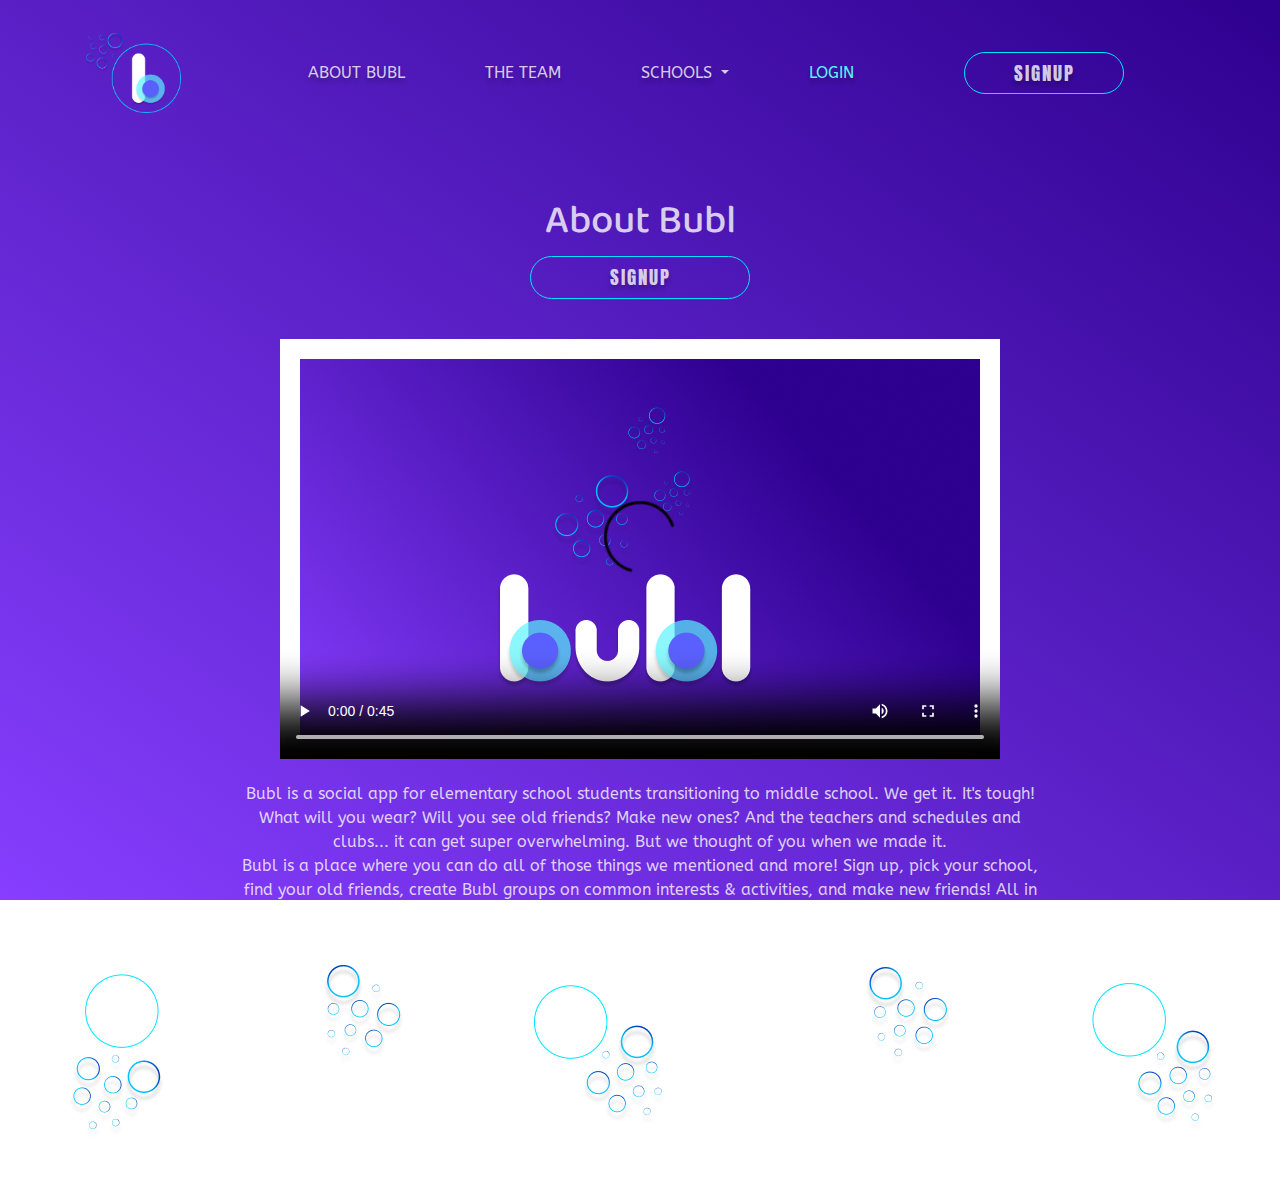
==== commit 9a5b28b9: "use deployed frontend url" ====
--- a/about.html
+++ b/about.html
@@ -73,10 +73,10 @@
               </div>
             </li>
             <li class="nav-item">
-              <a class="nav-link login-link" href="http://localhost:3000/login">Login</a>
+              <a class="nav-link login-link" href="https://bubl-app.netlify.com/login">Login</a>
             </li>
           </ul>
-          <a class="btn signup-Nav" href="http://localhost:3000/register">Signup</a>
+          <a class="btn signup-Nav" href="https://bubl-app.netlify.com/register">Signup</a>
         </div>
       </div>
     </nav>
